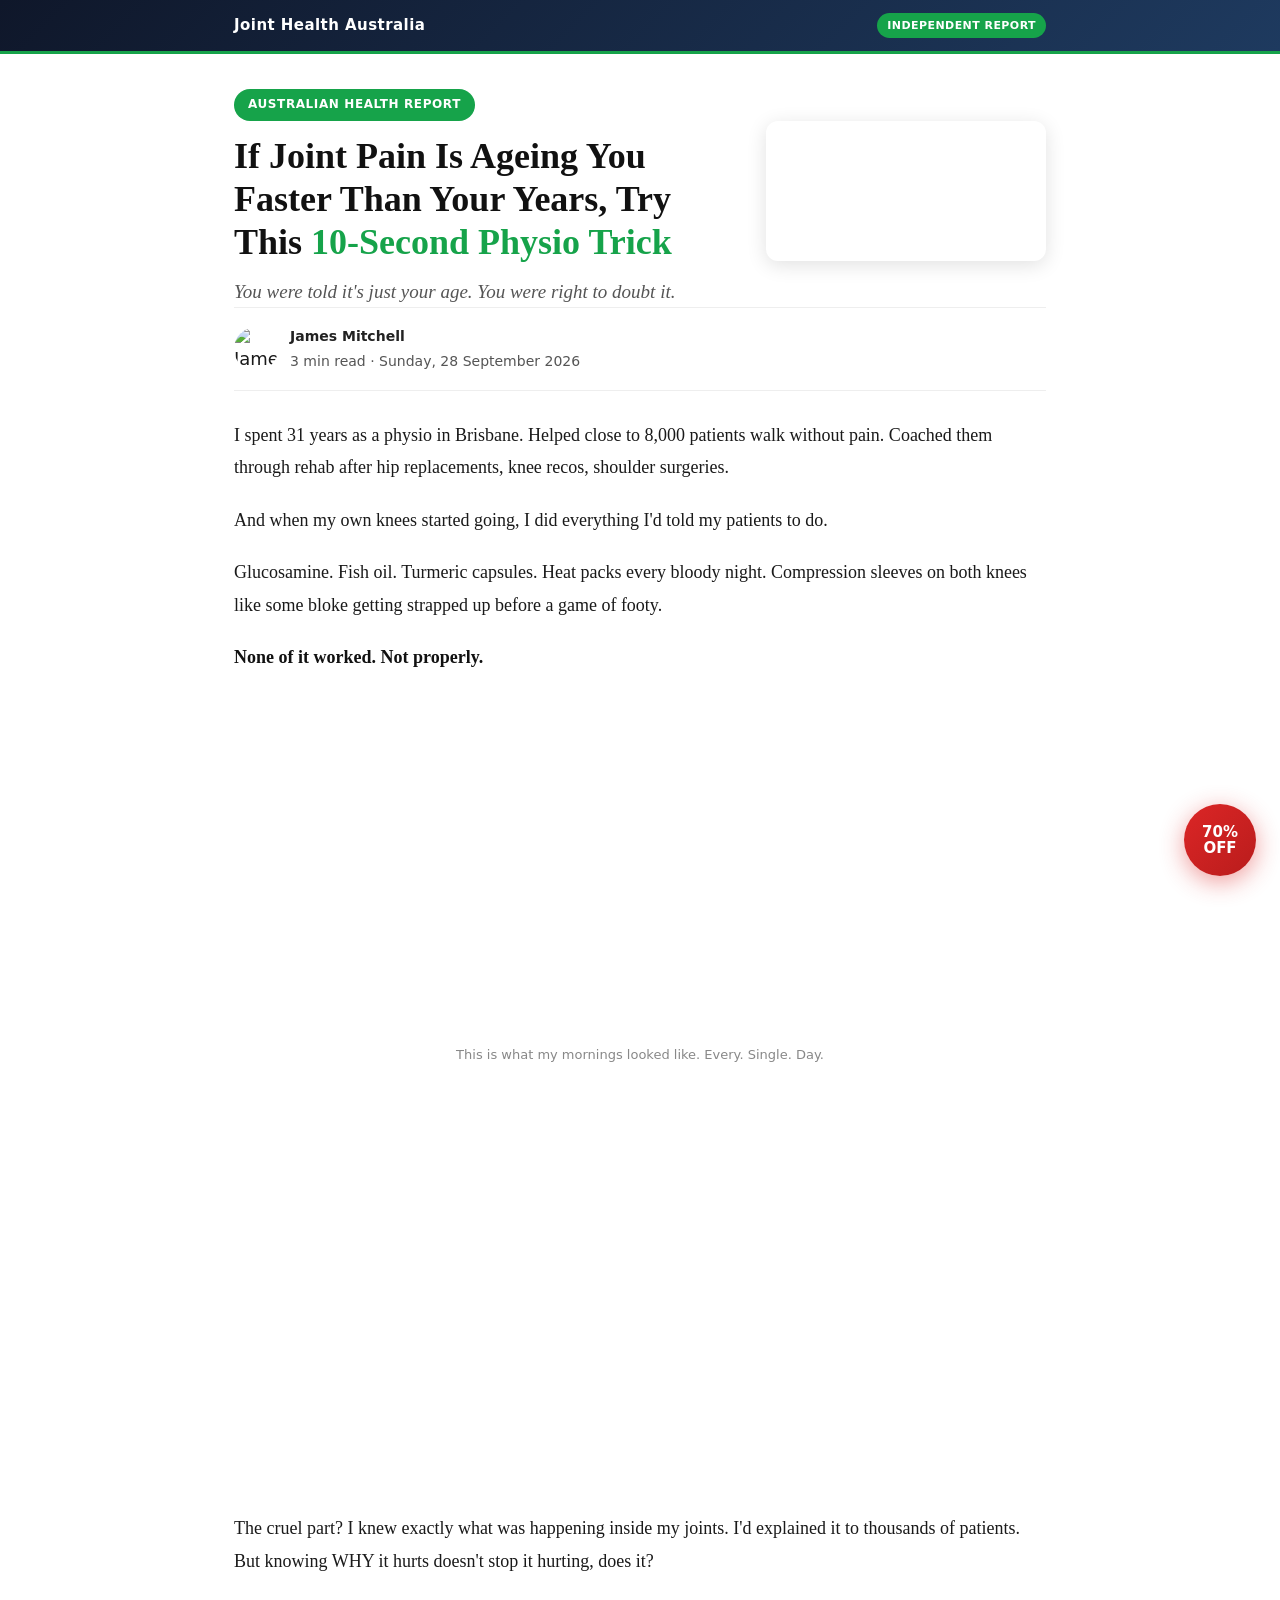
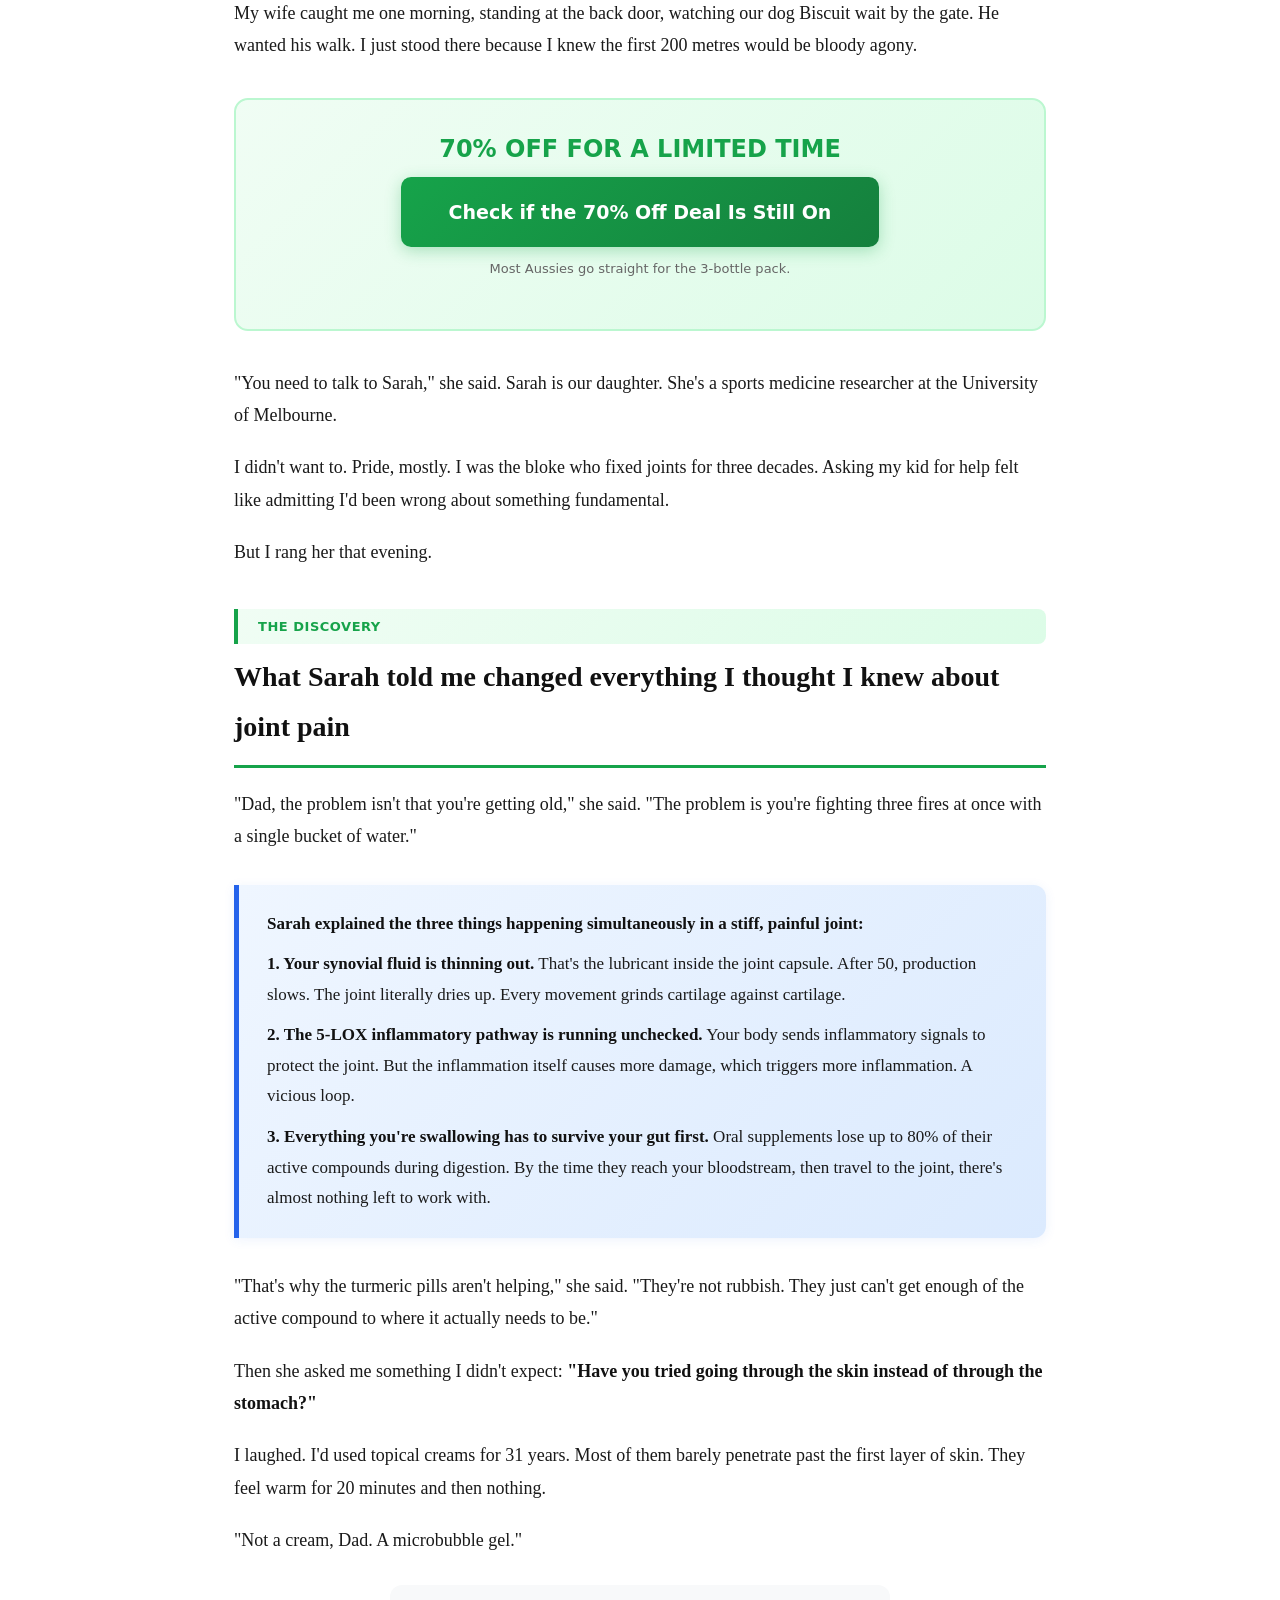
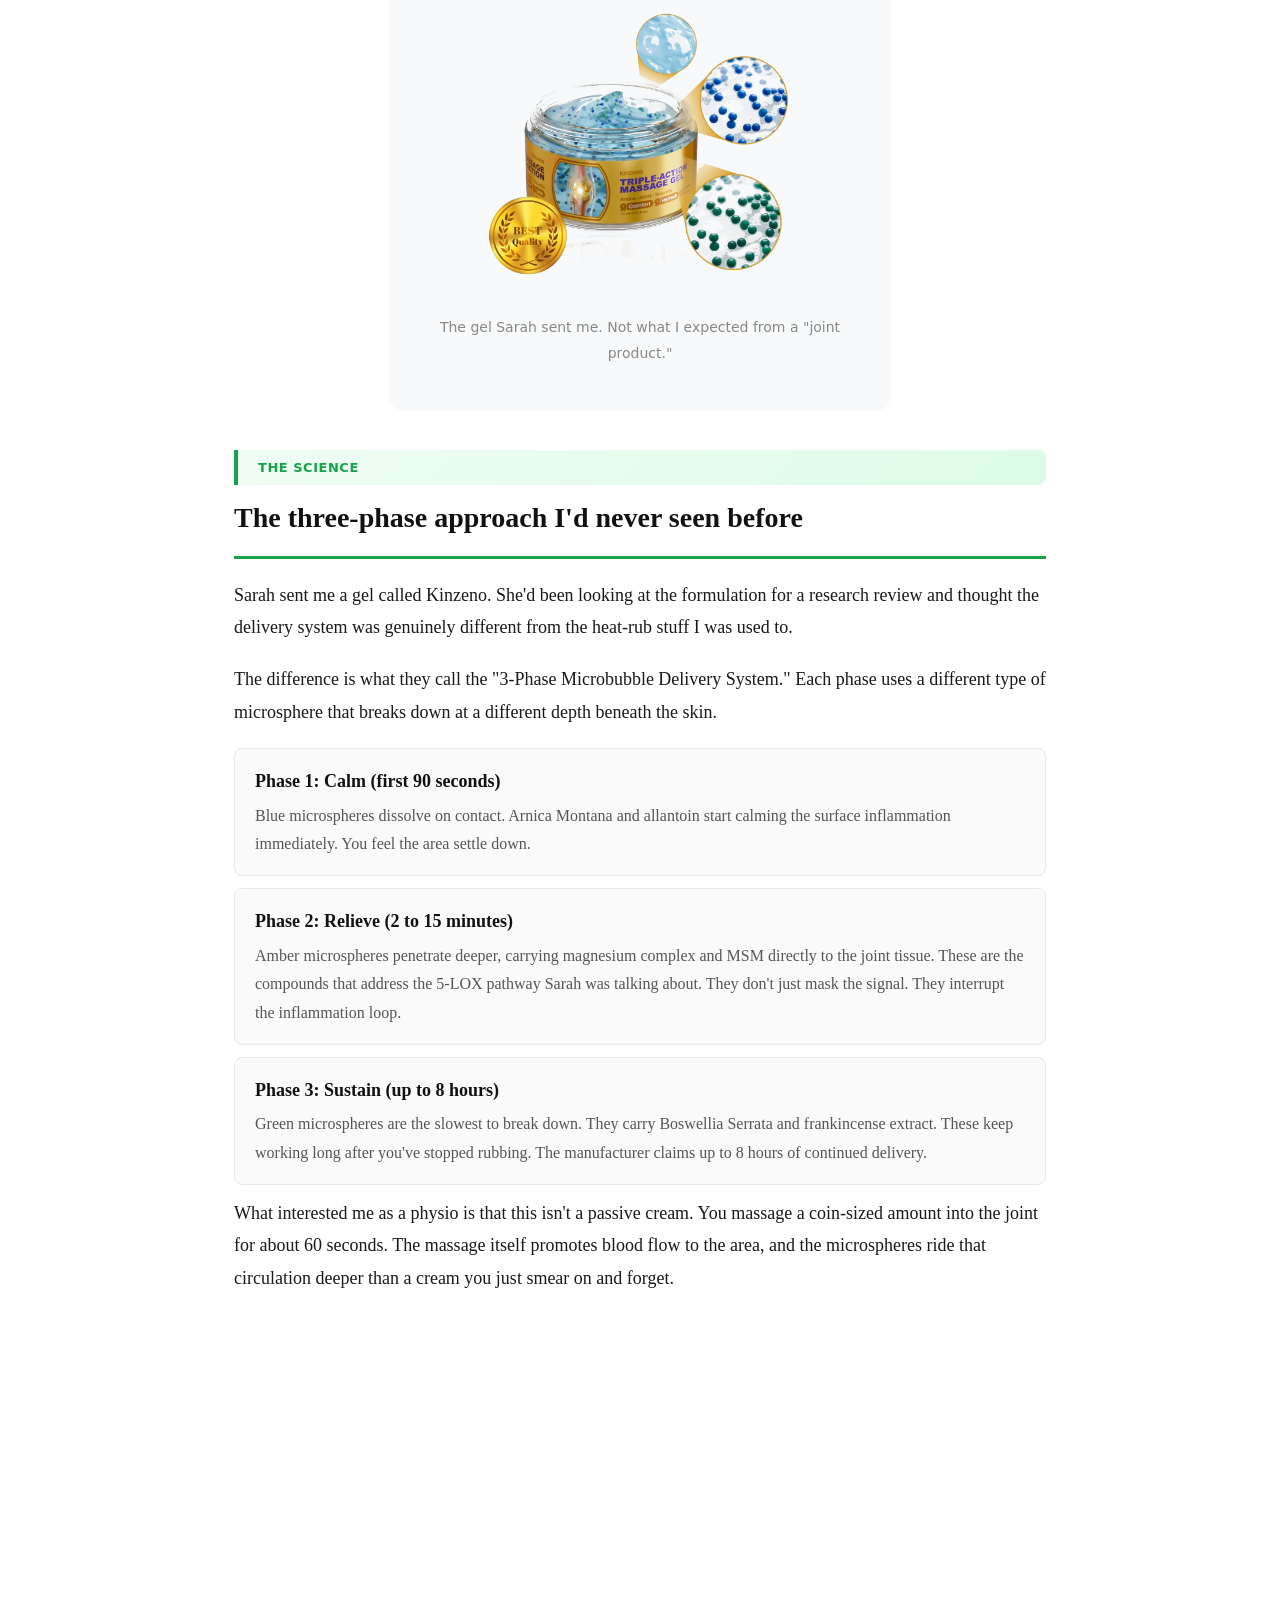
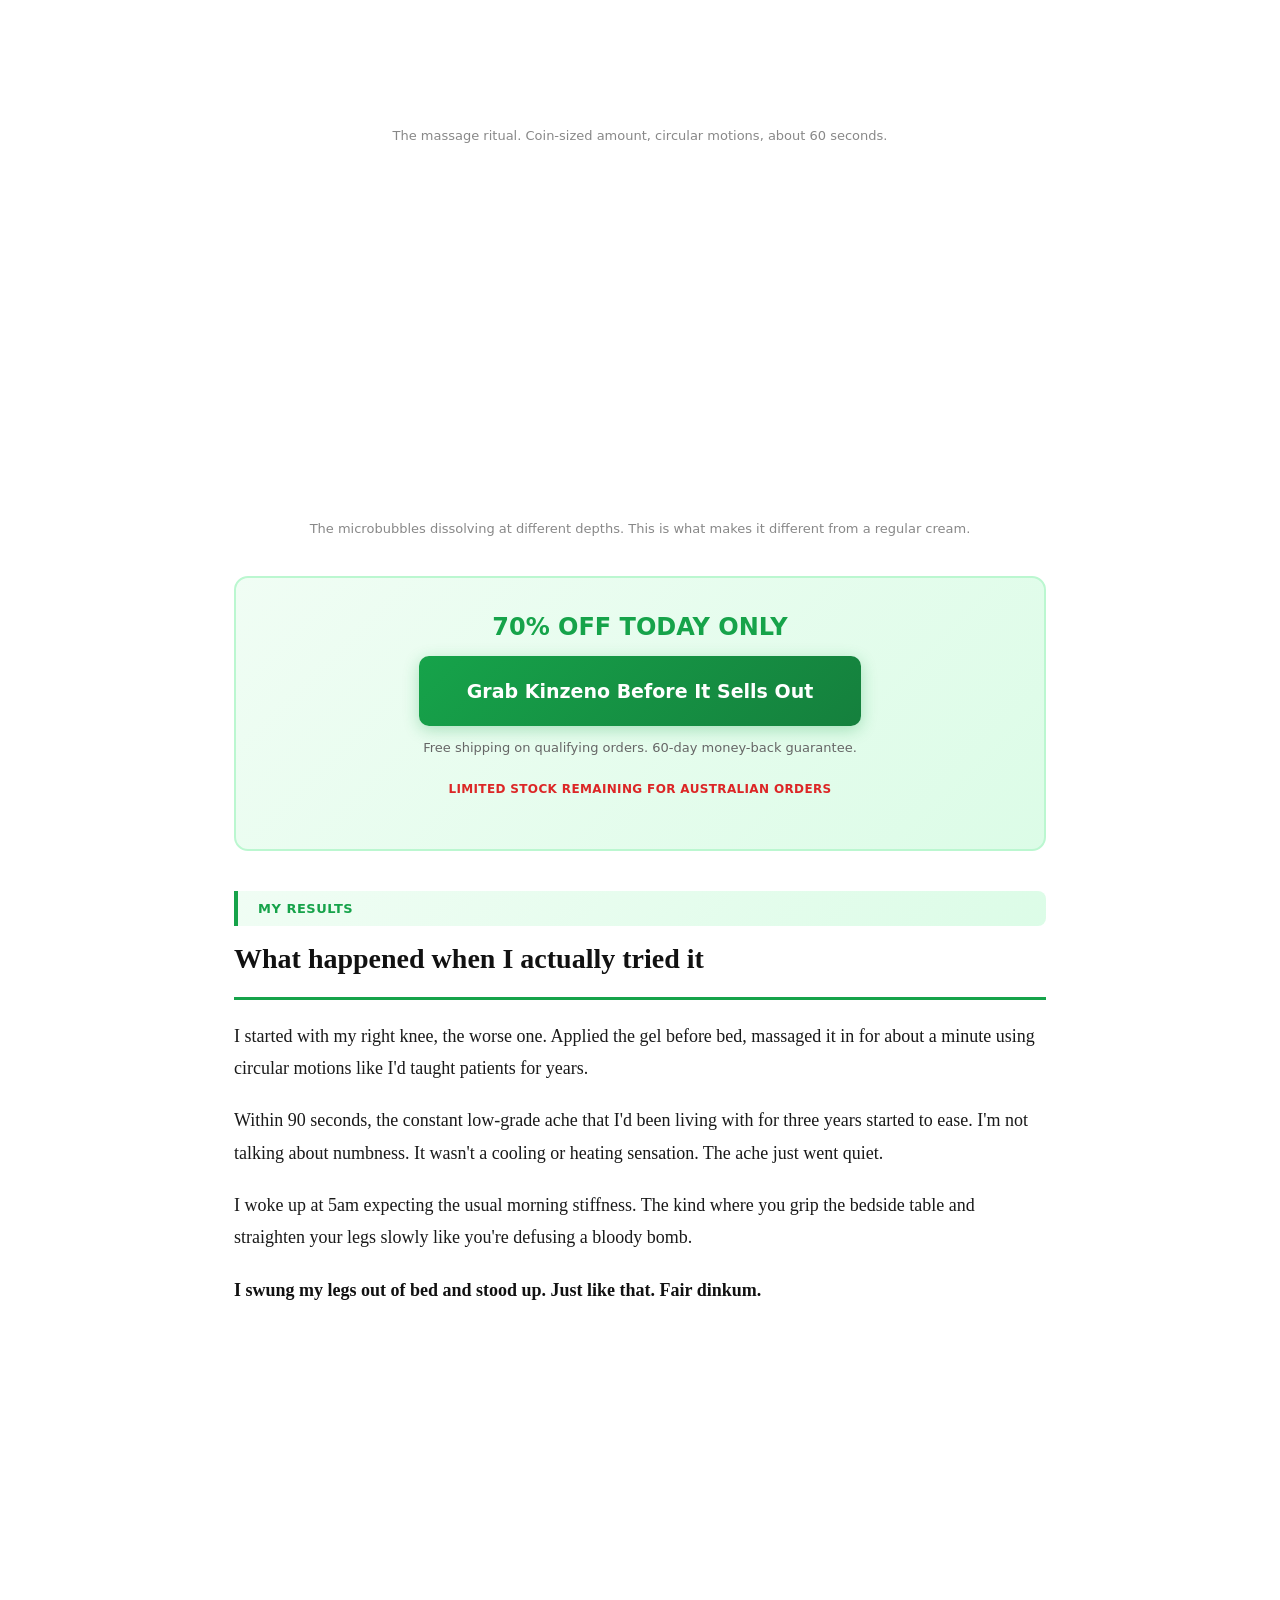
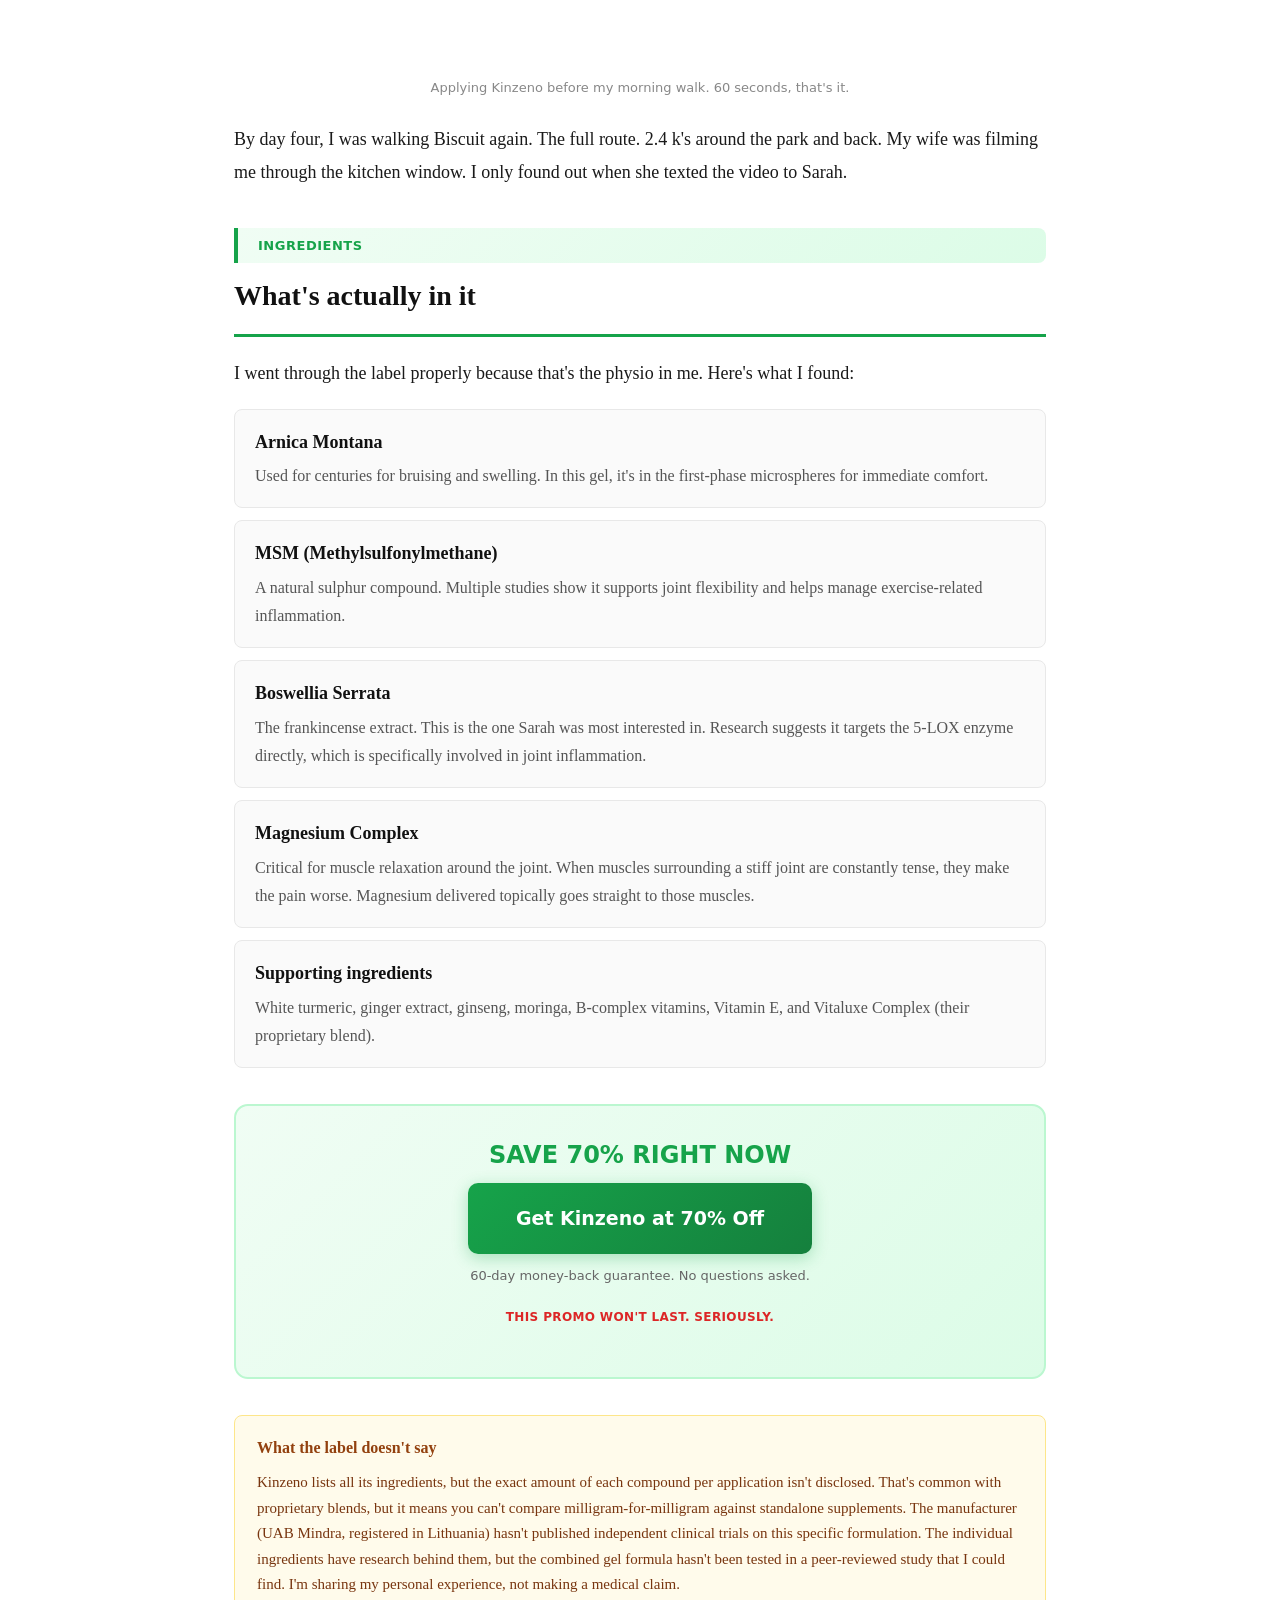
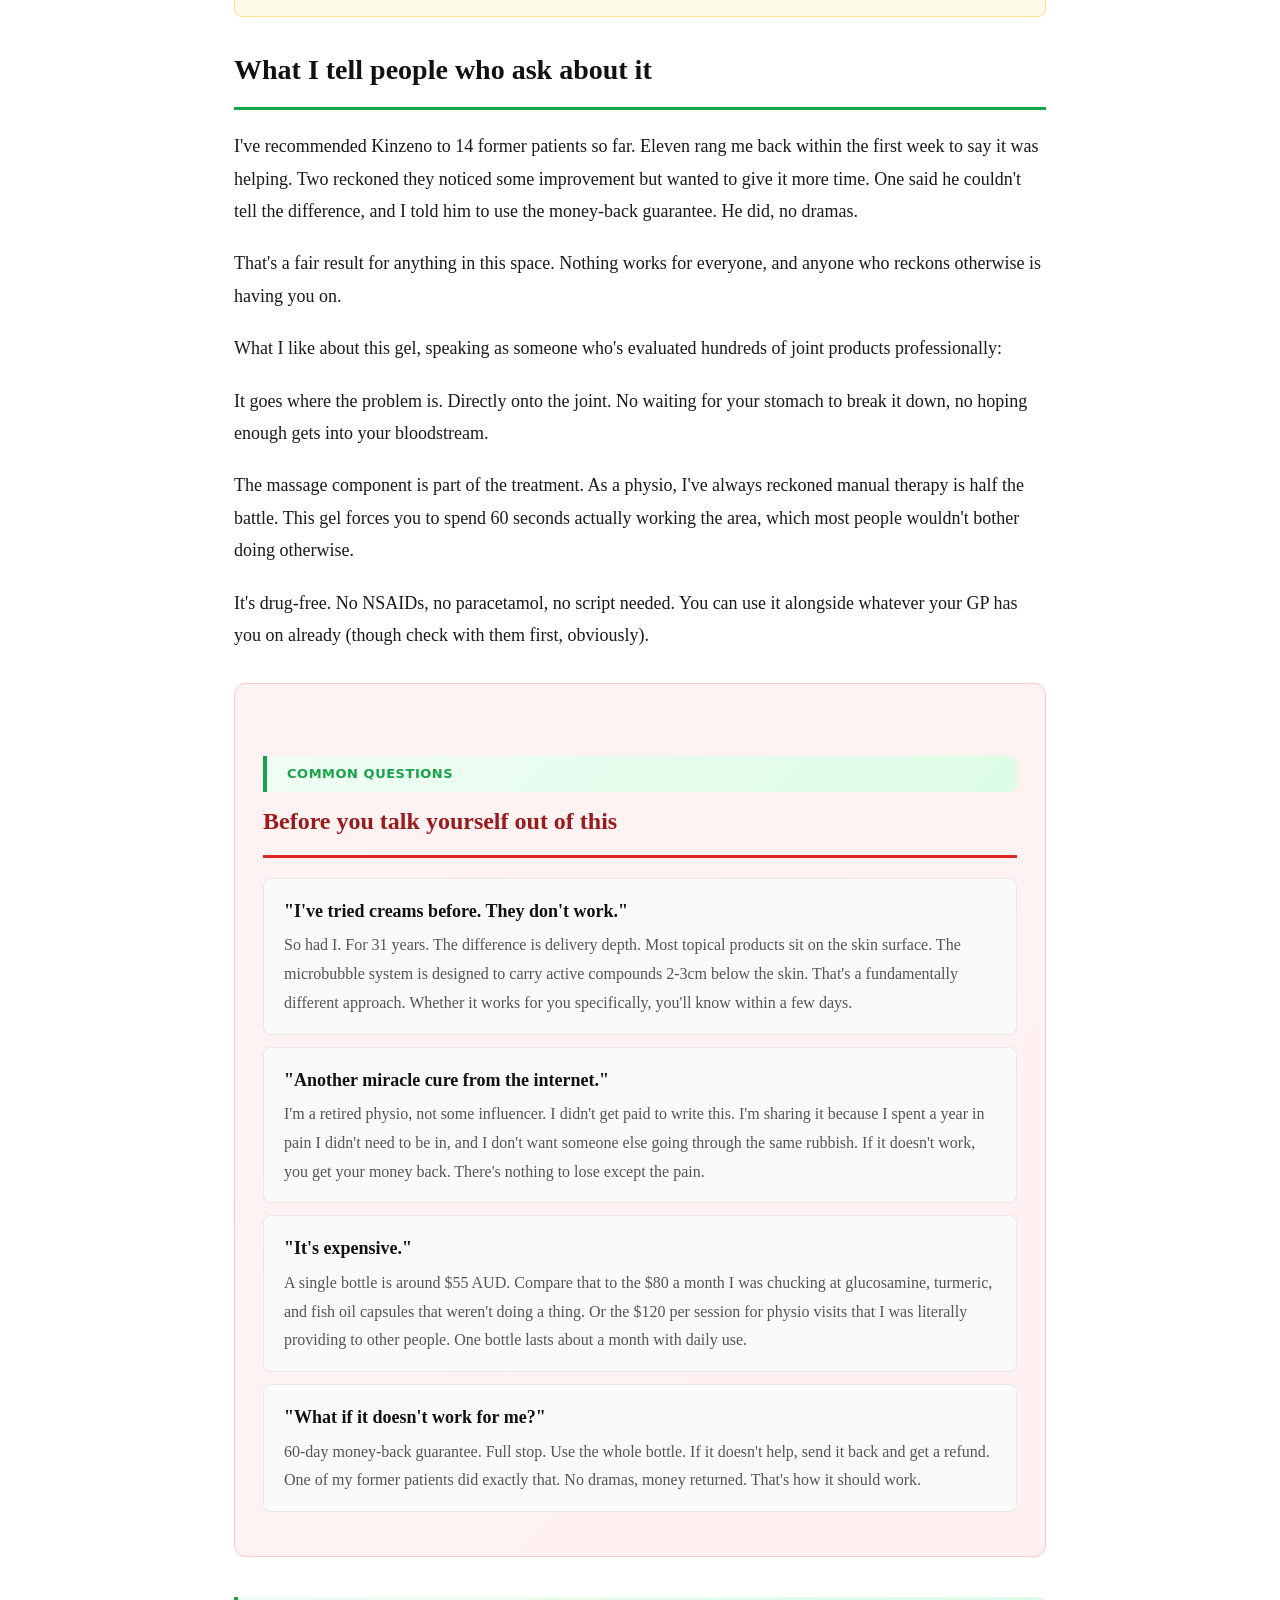
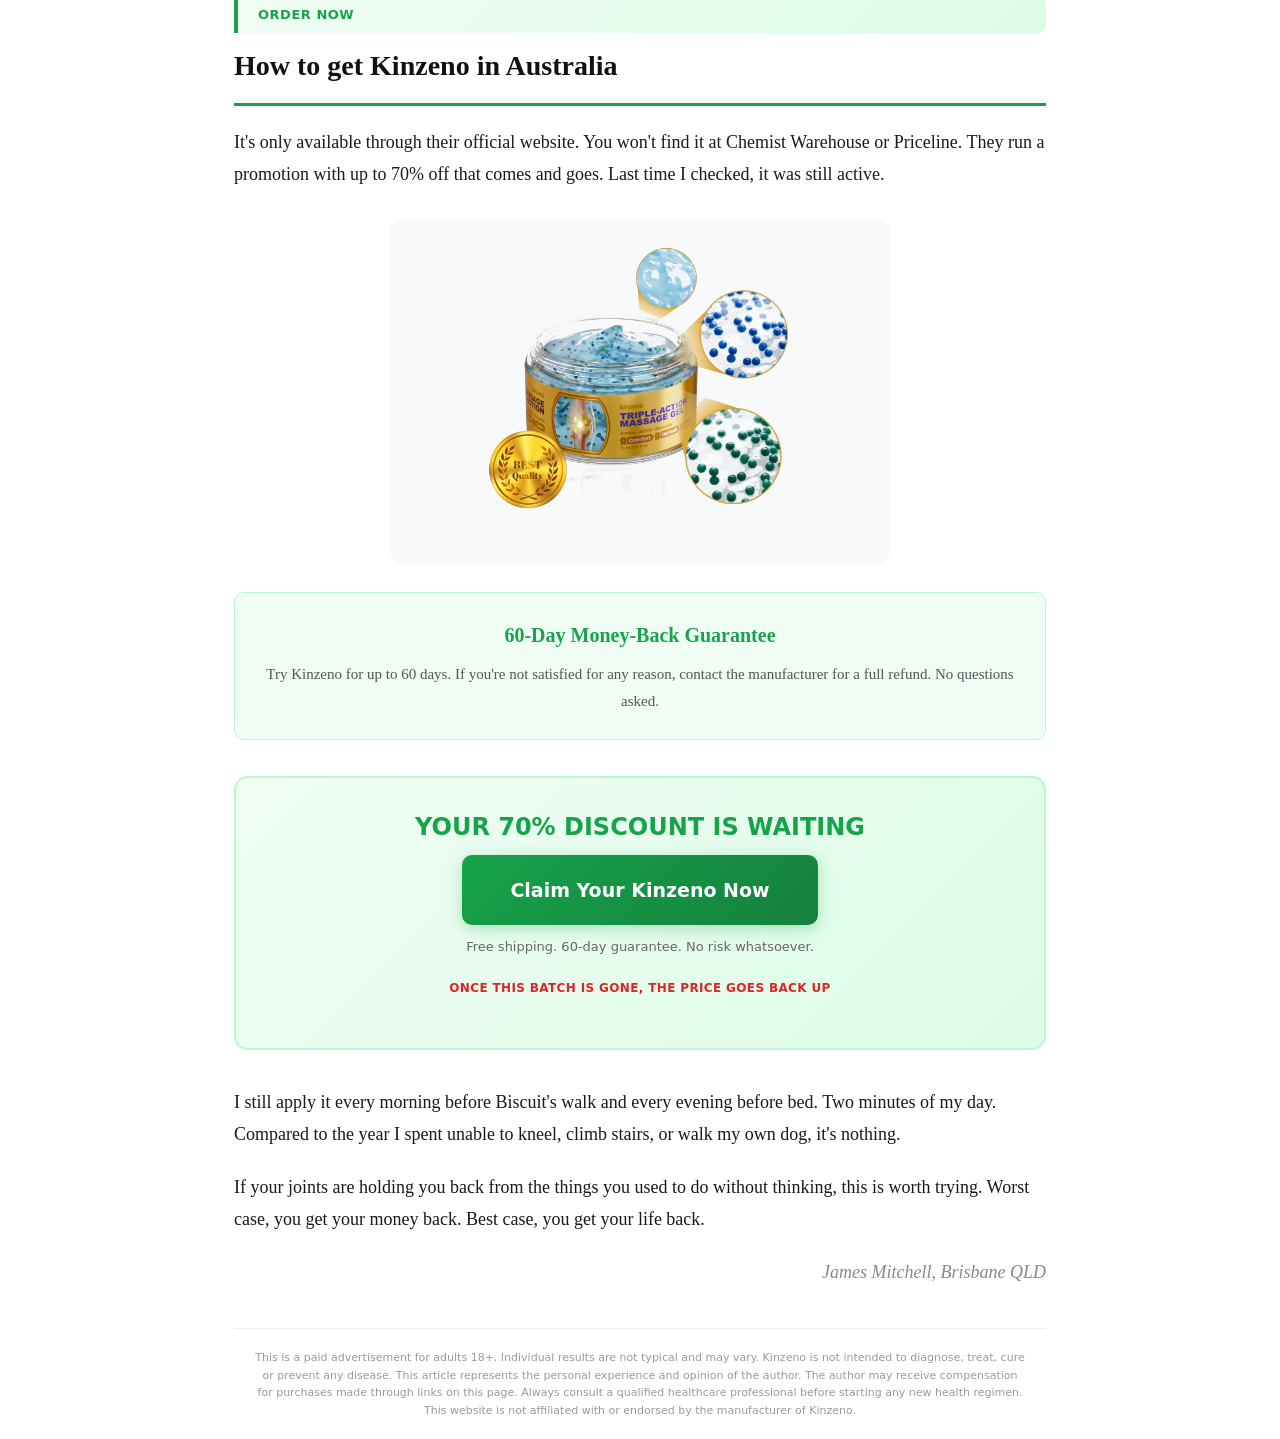
==== index.html @ 334555a7 "Rename to index.html" ====
<!DOCTYPE html>
<html lang="en-AU">
<head>
<meta charset="UTF-8">
<meta name="viewport" content="width=device-width, initial-scale=1.0">
<meta name="robots" content="noindex, nofollow">
<meta name="color-scheme" content="light only">
<title>If Joint Pain Is Ageing You, Try This 10-Second Physio Trick</title>
<meta name="description" content="Brisbane physio shares how a microbubble gel helped him walk his dog again after 3 years of joint pain. 70% off for Australian orders.">
<link rel="canonical" href="https://relief.theconsumerchoice.shop/">
<meta property="og:type" content="article">
<meta property="og:url" content="https://relief.theconsumerchoice.shop/">
<meta property="og:title" content="If Joint Pain Is Ageing You, Try This 10-Second Physio Trick">
<meta property="og:description" content="Brisbane physio shares how a microbubble gel helped him walk his dog again after 3 years of joint pain. 70% off for Australian orders.">
<meta property="og:image" content="https://relief.theconsumerchoice.shop/img/kinzeno-jar.png">
<meta property="og:locale" content="en_AU">
<meta property="og:site_name" content="Joint Health Australia">
<meta property="article:published_time" content="2026-09-28T08:00:00+10:00">
<meta property="article:section" content="Health">
<meta name="twitter:card" content="summary_large_image">
<meta name="twitter:title" content="If Joint Pain Is Ageing You, Try This 10-Second Physio Trick">
<meta name="twitter:description" content="Brisbane physio shares how a microbubble gel helped him walk his dog again after 3 years of joint pain.">
<meta name="twitter:image" content="https://relief.theconsumerchoice.shop/img/kinzeno-jar.png">
<meta name="geo.region" content="AU-QLD">
<meta name="geo.placename" content="Brisbane">
<script type="application/ld+json">
{"@context":"https://schema.org","@type":"Article","headline":"If Joint Pain Is Ageing You, Try This 10-Second Physio Trick","description":"Brisbane physio shares how a microbubble gel helped him walk his dog again after 3 years of joint pain.","image":"https://relief.theconsumerchoice.shop/img/kinzeno-jar.png","author":{"@type":"Person","name":"James Mitchell","jobTitle":"Retired Physiotherapist","address":{"@type":"PostalAddress","addressLocality":"Brisbane","addressRegion":"QLD","addressCountry":"AU"}},"publisher":{"@type":"Organization","name":"Joint Health Australia"},"datePublished":"2026-09-28","mainEntityOfPage":{"@type":"WebPage","@id":"https://relief.theconsumerchoice.shop/"},"inLanguage":"en-AU"}
</script>
<style>
*,*::before,*::after{box-sizing:border-box;margin:0;padding:0}
body{font-family:Georgia,"Times New Roman",serif;color:#1a1a1a;background:#fff;line-height:1.8;font-size:18px}
.wrap{max-width:860px;margin:0 auto;padding:0 24px}

/* header bar */
.pub-bar{background:linear-gradient(135deg,#0f172a,#1e3a5f);border-bottom:3px solid #16a34a;padding:12px 0;font-family:system-ui,sans-serif;font-size:13px;color:rgba(255,255,255,.7)}
.pub-bar .wrap{display:flex;justify-content:space-between;align-items:center}
.pub-name{font-weight:700;color:#fff;font-size:15px;letter-spacing:.03em}
.pub-bar .pub-badge{background:#16a34a;color:#fff;font-size:11px;font-weight:700;padding:3px 10px;border-radius:20px;text-transform:uppercase;letter-spacing:.04em}

/* hero section */
.hero{padding:32px 0 0;display:flex;align-items:center;gap:28px}
.hero-content{flex:1}
.hero-visual{flex:0 0 280px;text-align:center;position:relative}
.hero-visual img{width:280px;border-radius:0;box-shadow:none}
.hero-visual video{width:280px;border-radius:12px;box-shadow:0 4px 20px rgba(0,0,0,.12)}
.hero-visual .hero-discount{position:absolute;top:-12px;right:-12px;background:linear-gradient(135deg,#dc2626,#b91c1c);color:#fff;font-size:14px;font-weight:900;width:58px;height:58px;border-radius:50%;display:flex;align-items:center;justify-content:center;font-family:system-ui,sans-serif;box-shadow:0 4px 12px rgba(220,38,38,.35);line-height:1.1;text-align:center}
.hero h1{font-size:36px;line-height:1.2;font-weight:800;color:#111;margin-bottom:14px;font-family:Georgia,serif}
.hero h1 span{color:#16a34a}
.hero .sub{font-size:19px;color:#555;line-height:1.5;margin-bottom:0;font-style:italic}
.hero .hero-tag{display:inline-block;background:#16a34a;color:#fff;font-size:12px;font-weight:700;padding:5px 14px;border-radius:20px;text-transform:uppercase;letter-spacing:.05em;font-family:system-ui,sans-serif;margin-bottom:14px}

/* section divider with color */
.section-accent{background:linear-gradient(135deg,#1e3a5f,#2563eb);color:#fff;padding:32px;border-radius:12px;margin:32px 0}
.section-accent h2{color:#fff;font-size:26px;margin-bottom:12px}
.section-accent p{color:rgba(255,255,255,.9);margin-bottom:12px}

/* badge inline */
.tag{display:inline-block;background:#16a34a;color:#fff;font-size:12px;font-weight:700;padding:4px 12px;border-radius:20px;text-transform:uppercase;letter-spacing:.04em;font-family:system-ui,sans-serif}
.tag-blue{background:#2563eb}
.tag-amber{background:#d97706}

/* byline */
.byline{display:flex;align-items:center;gap:12px;padding:16px 0;border-top:1px solid #eee;border-bottom:1px solid #eee;margin-bottom:28px;font-family:system-ui,sans-serif}
.byline img{width:44px;height:44px;border-radius:50%;object-fit:cover}
.byline-text{font-size:14px;color:#555}
.byline-name{font-weight:700;color:#222;display:block}

/* images */
.art-img{width:100%;border-radius:6px;margin:24px 0}
.art-img-caption{font-size:13px;color:#888;text-align:center;margin:-16px 0 24px;font-family:system-ui,sans-serif}
.img-pair{display:grid;grid-template-columns:1fr 1fr;gap:12px;margin:24px 0}
.img-pair img{width:100%;border-radius:6px}

/* video */
.art-video{width:100%;max-width:600px;margin:24px auto;display:block;border-radius:10px;aspect-ratio:16/9;object-fit:cover}
.art-video-caption{font-size:13px;color:#888;text-align:center;margin:-16px 0 24px;font-family:system-ui,sans-serif}
.vid-grid{display:grid;grid-template-columns:1fr 1fr;gap:16px;margin:24px 0}
.vid-grid video{width:100%;border-radius:10px;aspect-ratio:1/1;object-fit:cover}
.product-showcase{background:#f8f9fa;border-radius:12px;padding:24px;margin:28px auto;text-align:center;max-width:500px}
.product-showcase img{max-width:320px;width:100%;border-radius:8px}
.product-showcase p{font-size:14px;color:#888;margin-top:10px;font-family:system-ui,sans-serif}

/* h2 titles */
article h2{font-size:28px;font-weight:800;color:#111;margin:8px 0 20px;padding-bottom:12px;border-bottom:3px solid #16a34a;position:relative}

/* section dividers */
.section-break{background:linear-gradient(135deg,#f0fdf4,#dcfce7);border-left:4px solid #16a34a;padding:6px 20px;margin:40px 0 8px;border-radius:0 8px 8px 0;font-family:system-ui,sans-serif;font-size:13px;color:#16a34a;font-weight:700;text-transform:uppercase;letter-spacing:.04em}

/* body text */
article p{margin-bottom:20px}
article strong{color:#111}

/* highlight box (mechanism / expert quote) */
.highlight{background:linear-gradient(135deg,#eff6ff,#dbeafe);border-left:5px solid #2563eb;padding:24px 28px;margin:32px 0;border-radius:0 12px 12px 0;box-shadow:0 2px 12px rgba(37,99,235,.08)}
.highlight p{margin-bottom:10px;font-size:17px}
.highlight p:last-child{margin-bottom:0}

/* ingredient cards */
.ing{background:#fafafa;border:1px solid #e8e8e8;border-radius:8px;padding:16px 20px;margin-bottom:12px}
.ing b{display:block;color:#111;margin-bottom:4px}
.ing p{margin:0;font-size:16px;color:#555}

/* transparency box */
.note{background:#fffbeb;border:1px solid #fde68a;border-radius:8px;padding:18px 22px;margin:28px 0}
.note .t{display:block;font-weight:700;color:#92400e;margin-bottom:8px;font-size:16px}
.note p{font-size:15px;color:#78350f;margin:0;line-height:1.7}

/* CTA button */
.cta-wrap{text-align:center;margin:36px 0;padding:28px 20px;background:linear-gradient(135deg,#f0fdf4,#dcfce7);border:2px solid #bbf7d0;border-radius:14px}
.cta-btn{display:inline-block;background:linear-gradient(135deg,#16a34a,#15803d);color:#fff;font-family:system-ui,sans-serif;font-size:19px;font-weight:800;padding:18px 48px;border-radius:10px;text-decoration:none;transition:all .2s;box-shadow:0 4px 16px rgba(22,163,74,.3)}
.cta-btn:hover{background:linear-gradient(135deg,#15803d,#166534);box-shadow:0 6px 24px rgba(22,163,74,.45);transform:translateY(-1px)}
.cta-off{display:block;font-size:24px;font-weight:900;color:#16a34a;margin-bottom:6px;font-family:system-ui,sans-serif}
.cta-sub{font-size:13px;color:#666;margin-top:10px;font-family:system-ui,sans-serif}
.cta-urgency{font-size:12px;color:#dc2626;font-weight:700;margin-top:6px;font-family:system-ui,sans-serif;text-transform:uppercase;letter-spacing:.03em}

/* pricing table */
.pricing{display:grid;grid-template-columns:1fr 1fr 1fr;gap:12px;margin:28px 0}
.pkg{border:1px solid #e0e0e0;border-radius:10px;padding:20px 16px;text-align:center;font-family:system-ui,sans-serif;position:relative}
.pkg.best{border:2px solid #16a34a;background:#f0fdf4}
.pkg-tag{position:absolute;top:-11px;left:50%;transform:translateX(-50%);background:#16a34a;color:#fff;font-size:11px;font-weight:700;padding:3px 14px;border-radius:20px;white-space:nowrap}
.pkg-qty{font-size:14px;color:#666;margin-bottom:6px}
.pkg-price{font-size:28px;font-weight:800;color:#111}
.pkg-price small{font-size:14px;color:#888;font-weight:400}
.pkg-old{font-size:14px;color:#aaa;text-decoration:line-through;margin-top:2px}
.pkg-save{font-size:12px;color:#16a34a;font-weight:700;margin-top:4px}

/* objection break */
.obj-section{background:linear-gradient(135deg,#fef2f2,#fff1f2);border:1px solid #fecaca;border-radius:12px;padding:32px 28px;margin:32px 0}
.obj-section h2{font-size:24px;margin-bottom:20px;color:#991b1b;border-bottom:3px solid #dc2626;padding-bottom:12px}

/* guarantee */
.guarantee{text-align:center;background:#f0fdf4;border:1px solid #bbf7d0;border-radius:10px;padding:24px;margin:28px 0}
.guarantee h3{font-size:20px;color:#16a34a;margin-bottom:8px}
.guarantee p{font-size:15px;color:#555;margin:0}

/* floating CTA */
.float-cta{position:fixed;bottom:24px;right:24px;z-index:999;animation:float-pulse 2s ease-in-out infinite}
.float-cta a{display:flex;align-items:center;justify-content:center;width:72px;height:72px;background:linear-gradient(135deg,#dc2626,#b91c1c);color:#fff;text-decoration:none;font-family:system-ui,sans-serif;font-weight:900;font-size:15px;line-height:1.1;text-align:center;border-radius:50%;box-shadow:0 6px 24px rgba(220,38,38,.45);transition:all .2s}
.float-cta a:hover{transform:scale(1.1);box-shadow:0 8px 32px rgba(220,38,38,.55)}
@keyframes float-pulse{0%,100%{transform:translateY(0)}50%{transform:translateY(-6px)}}

/* disclosure */
.disclosure{font-size:11px;color:#999;text-align:center;padding:20px;line-height:1.6;font-family:system-ui,sans-serif;border-top:1px solid #eee;margin-top:40px}

@media(max-width:600px){
  body{font-size:17px}
  .hero{flex-direction:column;gap:16px}
  .hero-visual{flex:0 0 auto;width:100%}
  .hero-visual img{width:100%}
  .hero-visual video{width:100%}
  .hero h1{font-size:26px;line-height:1.25}
  .hero .sub{font-size:16px}
  .hero .hero-tag{font-size:11px;padding:4px 10px;margin-bottom:10px}
  .pricing{grid-template-columns:1fr}
  .img-pair{grid-template-columns:1fr}
}
</style>
</head>
<body>

<div class="pub-bar">
  <div class="wrap">
    <span class="pub-name">Joint Health Australia</span>
    <span class="pub-badge">Independent report</span>
  </div>
</div>

<div class="wrap">

<div class="hero">
  <div class="hero-content">
    <span class="hero-tag">Australian Health Report</span>
    <h1>If Joint Pain Is Ageing You Faster Than Your Years, Try This <span>10-Second Physio Trick</span></h1>
    <p class="sub">You were told it's just your age. You were right to doubt it.</p>
  </div>
  <div class="hero-visual">
    <video autoplay loop muted playsinline>
      <source src="https://media.enence.com/theme/kinzeno/product-2/micro-bubble-1.mp4" type="video/mp4">
    </video>
  </div>
</div>

<div class="byline">
  <img src="https://images.unsplash.com/photo-1507003211169-0a1dd7228f2d?w=100&h=100&fit=crop&crop=face" alt="James Mitchell">
  <div class="byline-text">
    <span class="byline-name">James Mitchell</span>
    3 min read · Sunday, 28 September 2026
  </div>
</div>

<article>

<p>I spent 31 years as a physio in Brisbane. Helped close to 8,000 patients walk without pain. Coached them through rehab after hip replacements, knee recos, shoulder surgeries.</p>

<p>And when my own knees started going, I did everything I'd told my patients to do.</p>

<p>Glucosamine. Fish oil. Turmeric capsules. Heat packs every bloody night. Compression sleeves on both knees like some bloke getting strapped up before a game of footy.</p>

<p><strong>None of it worked. Not properly.</strong></p>

<video class="art-video" autoplay loop muted playsinline>
  <source src="https://media.enence.com/theme/kinzeno/product-2/pain-1-1.mp4" type="video/mp4">
</video>
<p class="art-video-caption">This is what my mornings looked like. Every. Single. Day.</p>

<div class="vid-grid">
  <video autoplay loop muted playsinline>
    <source src="https://media.enence.com/theme/kinzeno/product-2/pain-2-1.mp4" type="video/mp4">
  </video>
  <video autoplay loop muted playsinline>
    <source src="https://media.enence.com/theme/kinzeno/product-2/pain-3-1.mp4" type="video/mp4">
  </video>
</div>

<p>The cruel part? I knew exactly what was happening inside my joints. I'd explained it to thousands of patients. But knowing WHY it hurts doesn't stop it hurting, does it?</p>

<p>My wife caught me one morning, standing at the back door, watching our dog Biscuit wait by the gate. He wanted his walk. I just stood there because I knew the first 200 metres would be bloody agony.</p>

<div class="cta-wrap">
  <span class="cta-off">70% OFF FOR A LIMITED TIME</span>
  <a href="https://www.knownwalk.com/2JCZKZ1X/23BLNZTZ/?uid=5462" class="cta-btn">Check if the 70% Off Deal Is Still On</a>
  <p class="cta-sub">Most Aussies go straight for the 3-bottle pack.</p>
</div>

<p>"You need to talk to Sarah," she said. Sarah is our daughter. She's a sports medicine researcher at the University of Melbourne.</p>

<p>I didn't want to. Pride, mostly. I was the bloke who fixed joints for three decades. Asking my kid for help felt like admitting I'd been wrong about something fundamental.</p>

<p>But I rang her that evening.</p>

<div class="section-break">The Discovery</div>
<h2>What Sarah told me changed everything I thought I knew about joint pain</h2>

<p>"Dad, the problem isn't that you're getting old," she said. "The problem is you're fighting three fires at once with a single bucket of water."</p>

<div class="highlight">
<p><strong>Sarah explained the three things happening simultaneously in a stiff, painful joint:</strong></p>
<p><strong>1. Your synovial fluid is thinning out.</strong> That's the lubricant inside the joint capsule. After 50, production slows. The joint literally dries up. Every movement grinds cartilage against cartilage.</p>
<p><strong>2. The 5-LOX inflammatory pathway is running unchecked.</strong> Your body sends inflammatory signals to protect the joint. But the inflammation itself causes more damage, which triggers more inflammation. A vicious loop.</p>
<p><strong>3. Everything you're swallowing has to survive your gut first.</strong> Oral supplements lose up to 80% of their active compounds during digestion. By the time they reach your bloodstream, then travel to the joint, there's almost nothing left to work with.</p>
</div>

<p>"That's why the turmeric pills aren't helping," she said. "They're not rubbish. They just can't get enough of the active compound to where it actually needs to be."</p>

<p>Then she asked me something I didn't expect: <strong>"Have you tried going through the skin instead of through the stomach?"</strong></p>

<p>I laughed. I'd used topical creams for 31 years. Most of them barely penetrate past the first layer of skin. They feel warm for 20 minutes and then nothing.</p>

<p>"Not a cream, Dad. A microbubble gel."</p>

<div class="product-showcase">
  <img src="img/kinzeno-jar.png" alt="Kinzeno Triple-Action Massage Gel jar">
  <p>The gel Sarah sent me. Not what I expected from a "joint product."</p>
</div>

<div class="section-break">The Science</div>
<h2>The three-phase approach I'd never seen before</h2>

<p>Sarah sent me a gel called Kinzeno. She'd been looking at the formulation for a research review and thought the delivery system was genuinely different from the heat-rub stuff I was used to.</p>

<p>The difference is what they call the "3-Phase Microbubble Delivery System." Each phase uses a different type of microsphere that breaks down at a different depth beneath the skin.</p>

<div class="ing"><b>Phase 1: Calm (first 90 seconds)</b><p>Blue microspheres dissolve on contact. Arnica Montana and allantoin start calming the surface inflammation immediately. You feel the area settle down.</p></div>

<div class="ing"><b>Phase 2: Relieve (2 to 15 minutes)</b><p>Amber microspheres penetrate deeper, carrying magnesium complex and MSM directly to the joint tissue. These are the compounds that address the 5-LOX pathway Sarah was talking about. They don't just mask the signal. They interrupt the inflammation loop.</p></div>

<div class="ing"><b>Phase 3: Sustain (up to 8 hours)</b><p>Green microspheres are the slowest to break down. They carry Boswellia Serrata and frankincense extract. These keep working long after you've stopped rubbing. The manufacturer claims up to 8 hours of continued delivery.</p></div>

<p>What interested me as a physio is that this isn't a passive cream. You massage a coin-sized amount into the joint for about 60 seconds. The massage itself promotes blood flow to the area, and the microspheres ride that circulation deeper than a cream you just smear on and forget.</p>

<div class="vid-grid">
  <video autoplay loop muted playsinline>
    <source src="https://media.enence.com/theme/kinzeno/product-2/ritual-1-1.mp4" type="video/mp4">
  </video>
  <video autoplay loop muted playsinline>
    <source src="https://media.enence.com/theme/kinzeno/product-2/ritual-2-1.mp4" type="video/mp4">
  </video>
</div>
<p class="art-video-caption">The massage ritual. Coin-sized amount, circular motions, about 60 seconds.</p>

<video class="art-video" autoplay loop muted playsinline>
  <source src="https://media.enence.com/theme/kinzeno/product-2/micro-bubble-1.mp4" type="video/mp4">
</video>
<p class="art-video-caption">The microbubbles dissolving at different depths. This is what makes it different from a regular cream.</p>

<div class="cta-wrap">
  <span class="cta-off">70% OFF TODAY ONLY</span>
  <a href="https://www.knownwalk.com/2JCZKZ1X/23BLNZTZ/?uid=5462" class="cta-btn">Grab Kinzeno Before It Sells Out</a>
  <p class="cta-sub">Free shipping on qualifying orders. 60-day money-back guarantee.</p>
  <p class="cta-urgency">Limited stock remaining for Australian orders</p>
</div>

<div class="section-break">My Results</div>
<h2>What happened when I actually tried it</h2>

<p>I started with my right knee, the worse one. Applied the gel before bed, massaged it in for about a minute using circular motions like I'd taught patients for years.</p>

<p>Within 90 seconds, the constant low-grade ache that I'd been living with for three years started to ease. I'm not talking about numbness. It wasn't a cooling or heating sensation. The ache just went quiet.</p>

<p>I woke up at 5am expecting the usual morning stiffness. The kind where you grip the bedside table and straighten your legs slowly like you're defusing a bloody bomb.</p>

<p><strong>I swung my legs out of bed and stood up. Just like that. Fair dinkum.</strong></p>

<video class="art-video" autoplay loop muted playsinline>
  <source src="https://media.enence.com/theme/kinzeno/product-2/ritual-3-1.mp4" type="video/mp4">
</video>
<p class="art-video-caption">Applying Kinzeno before my morning walk. 60 seconds, that's it.</p>

<p>By day four, I was walking Biscuit again. The full route. 2.4 k's around the park and back. My wife was filming me through the kitchen window. I only found out when she texted the video to Sarah.</p>

<div class="section-break">Ingredients</div>
<h2>What's actually in it</h2>

<p>I went through the label properly because that's the physio in me. Here's what I found:</p>

<div class="ing"><b>Arnica Montana</b><p>Used for centuries for bruising and swelling. In this gel, it's in the first-phase microspheres for immediate comfort.</p></div>

<div class="ing"><b>MSM (Methylsulfonylmethane)</b><p>A natural sulphur compound. Multiple studies show it supports joint flexibility and helps manage exercise-related inflammation.</p></div>

<div class="ing"><b>Boswellia Serrata</b><p>The frankincense extract. This is the one Sarah was most interested in. Research suggests it targets the 5-LOX enzyme directly, which is specifically involved in joint inflammation.</p></div>

<div class="ing"><b>Magnesium Complex</b><p>Critical for muscle relaxation around the joint. When muscles surrounding a stiff joint are constantly tense, they make the pain worse. Magnesium delivered topically goes straight to those muscles.</p></div>

<div class="ing"><b>Supporting ingredients</b><p>White turmeric, ginger extract, ginseng, moringa, B-complex vitamins, Vitamin E, and Vitaluxe Complex (their proprietary blend).</p></div>

<div class="cta-wrap">
  <span class="cta-off">SAVE 70% RIGHT NOW</span>
  <a href="https://www.knownwalk.com/2JCZKZ1X/23BLNZTZ/?uid=5462" class="cta-btn">Get Kinzeno at 70% Off</a>
  <p class="cta-sub">60-day money-back guarantee. No questions asked.</p>
  <p class="cta-urgency">This promo won't last. Seriously.</p>
</div>

<div class="note">
  <b class="t">What the label doesn't say</b>
  <p>Kinzeno lists all its ingredients, but the exact amount of each compound per application isn't disclosed. That's common with proprietary blends, but it means you can't compare milligram-for-milligram against standalone supplements. The manufacturer (UAB Mindra, registered in Lithuania) hasn't published independent clinical trials on this specific formulation. The individual ingredients have research behind them, but the combined gel formula hasn't been tested in a peer-reviewed study that I could find. I'm sharing my personal experience, not making a medical claim.</p>
</div>

<h2>What I tell people who ask about it</h2>

<p>I've recommended Kinzeno to 14 former patients so far. Eleven rang me back within the first week to say it was helping. Two reckoned they noticed some improvement but wanted to give it more time. One said he couldn't tell the difference, and I told him to use the money-back guarantee. He did, no dramas.</p>

<p>That's a fair result for anything in this space. Nothing works for everyone, and anyone who reckons otherwise is having you on.</p>

<p>What I like about this gel, speaking as someone who's evaluated hundreds of joint products professionally:</p>

<p>It goes where the problem is. Directly onto the joint. No waiting for your stomach to break it down, no hoping enough gets into your bloodstream.</p>

<p>The massage component is part of the treatment. As a physio, I've always reckoned manual therapy is half the battle. This gel forces you to spend 60 seconds actually working the area, which most people wouldn't bother doing otherwise.</p>

<p>It's drug-free. No NSAIDs, no paracetamol, no script needed. You can use it alongside whatever your GP has you on already (though check with them first, obviously).</p>

<div class="obj-section">
<div class="section-break">Common Questions</div>
<h2>Before you talk yourself out of this</h2>

<div class="ing"><b>"I've tried creams before. They don't work."</b><p>So had I. For 31 years. The difference is delivery depth. Most topical products sit on the skin surface. The microbubble system is designed to carry active compounds 2-3cm below the skin. That's a fundamentally different approach. Whether it works for you specifically, you'll know within a few days.</p></div>

<div class="ing"><b>"Another miracle cure from the internet."</b><p>I'm a retired physio, not some influencer. I didn't get paid to write this. I'm sharing it because I spent a year in pain I didn't need to be in, and I don't want someone else going through the same rubbish. If it doesn't work, you get your money back. There's nothing to lose except the pain.</p></div>

<div class="ing"><b>"It's expensive."</b><p>A single bottle is around $55 AUD. Compare that to the $80 a month I was chucking at glucosamine, turmeric, and fish oil capsules that weren't doing a thing. Or the $120 per session for physio visits that I was literally providing to other people. One bottle lasts about a month with daily use.</p></div>

<div class="ing"><b>"What if it doesn't work for me?"</b><p>60-day money-back guarantee. Full stop. Use the whole bottle. If it doesn't help, send it back and get a refund. One of my former patients did exactly that. No dramas, money returned. That's how it should work.</p></div>
</div>

<div class="section-break">Order Now</div>
<h2>How to get Kinzeno in Australia</h2>

<p>It's only available through their official website. You won't find it at Chemist Warehouse or Priceline. They run a promotion with up to 70% off that comes and goes. Last time I checked, it was still active.</p>

<div class="product-showcase">
  <img src="img/kinzeno-jar.png" alt="Kinzeno gel jar">
</div>


<div class="guarantee">
  <h3>60-Day Money-Back Guarantee</h3>
  <p>Try Kinzeno for up to 60 days. If you're not satisfied for any reason, contact the manufacturer for a full refund. No questions asked.</p>
</div>

<div class="cta-wrap">
  <span class="cta-off">YOUR 70% DISCOUNT IS WAITING</span>
  <a href="https://www.knownwalk.com/2JCZKZ1X/23BLNZTZ/?uid=5462" class="cta-btn">Claim Your Kinzeno Now</a>
  <p class="cta-sub">Free shipping. 60-day guarantee. No risk whatsoever.</p>
  <p class="cta-urgency">Once this batch is gone, the price goes back up</p>
</div>

<p>I still apply it every morning before Biscuit's walk and every evening before bed. Two minutes of my day. Compared to the year I spent unable to kneel, climb stairs, or walk my own dog, it's nothing.</p>

<p>If your joints are holding you back from the things you used to do without thinking, this is worth trying. Worst case, you get your money back. Best case, you get your life back.</p>

<p style="text-align:right;font-style:italic;color:#888">James Mitchell, Brisbane QLD</p>

</article>

<div class="disclosure">
This is a paid advertisement for adults 18+. Individual results are not typical and may vary. Kinzeno is not intended to diagnose, treat, cure or prevent any disease. This article represents the personal experience and opinion of the author. The author may receive compensation for purchases made through links on this page. Always consult a qualified healthcare professional before starting any new health regimen. This website is not affiliated with or endorsed by the manufacturer of Kinzeno.
</div>

</div>

<div class="float-cta">
  <a href="https://www.knownwalk.com/2JCZKZ1X/23BLNZTZ/?uid=5462">70%<br>OFF</a>
</div>

</body>
</html>
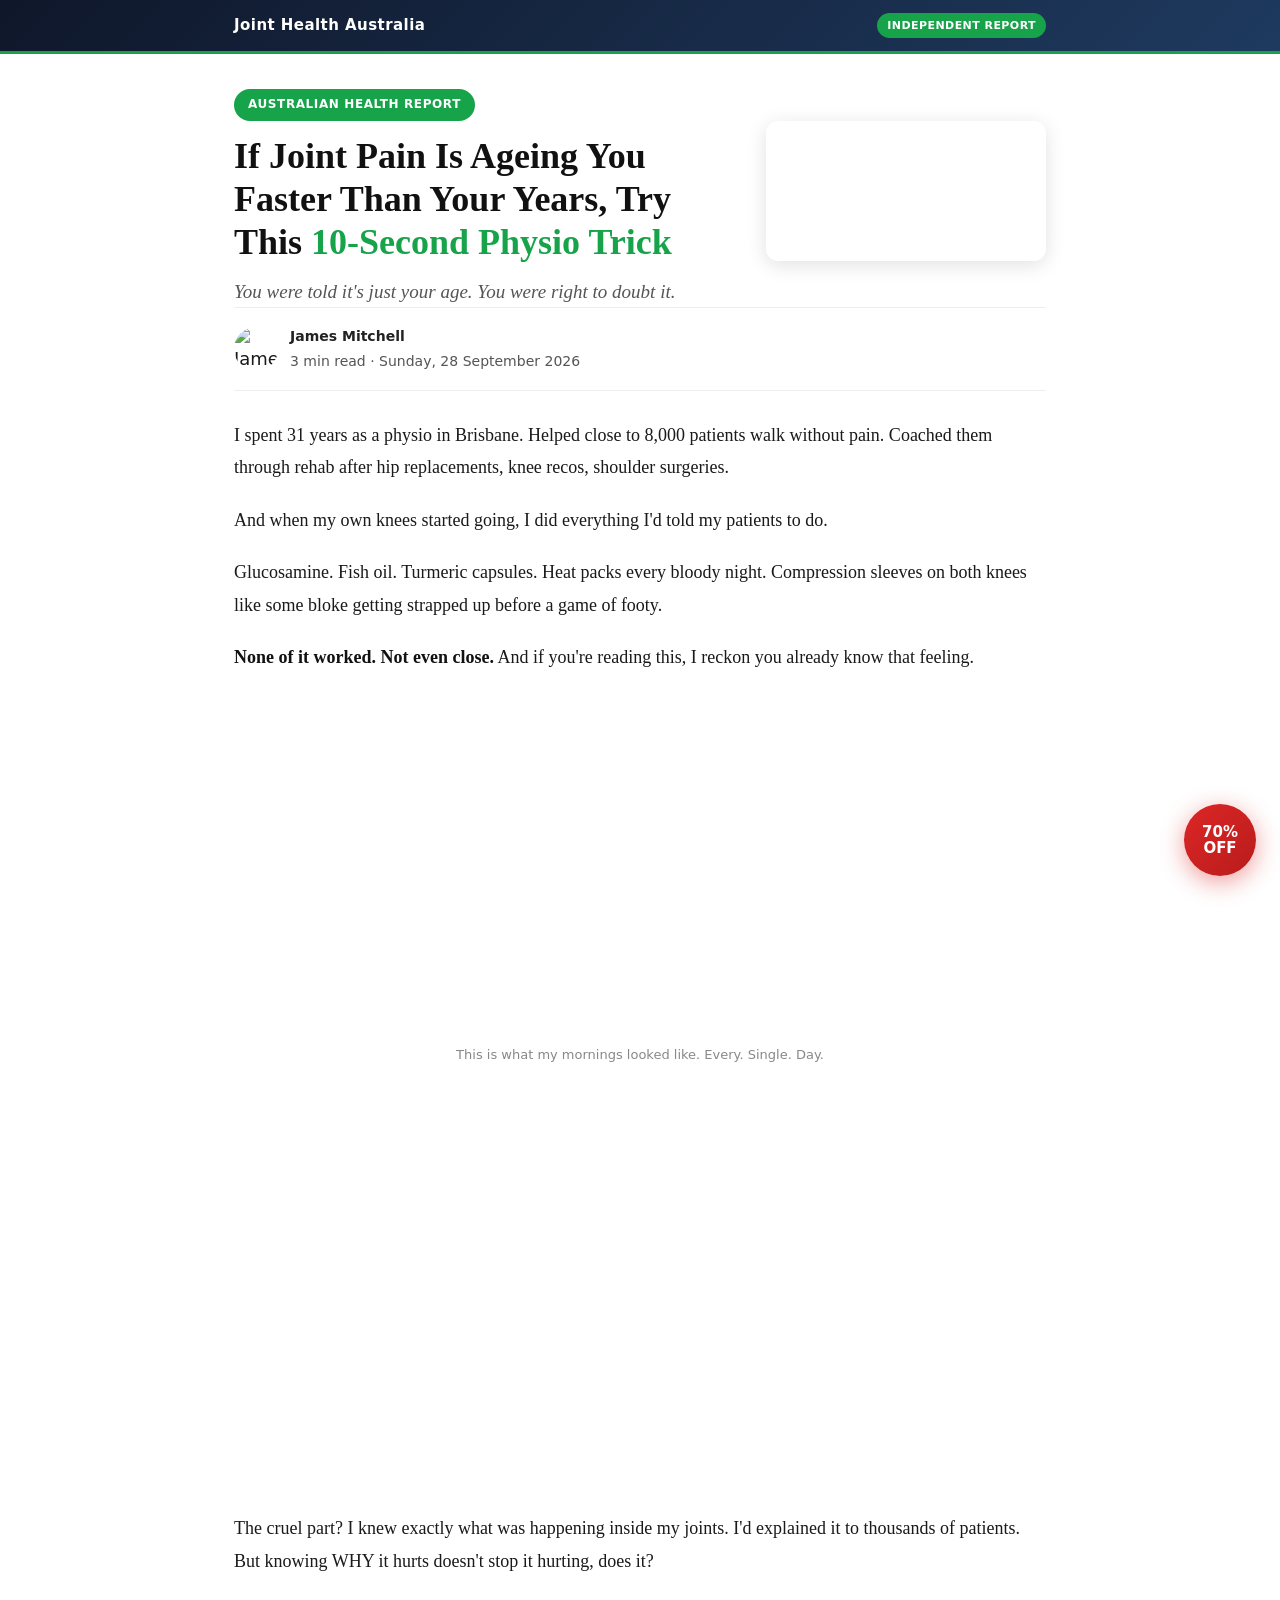
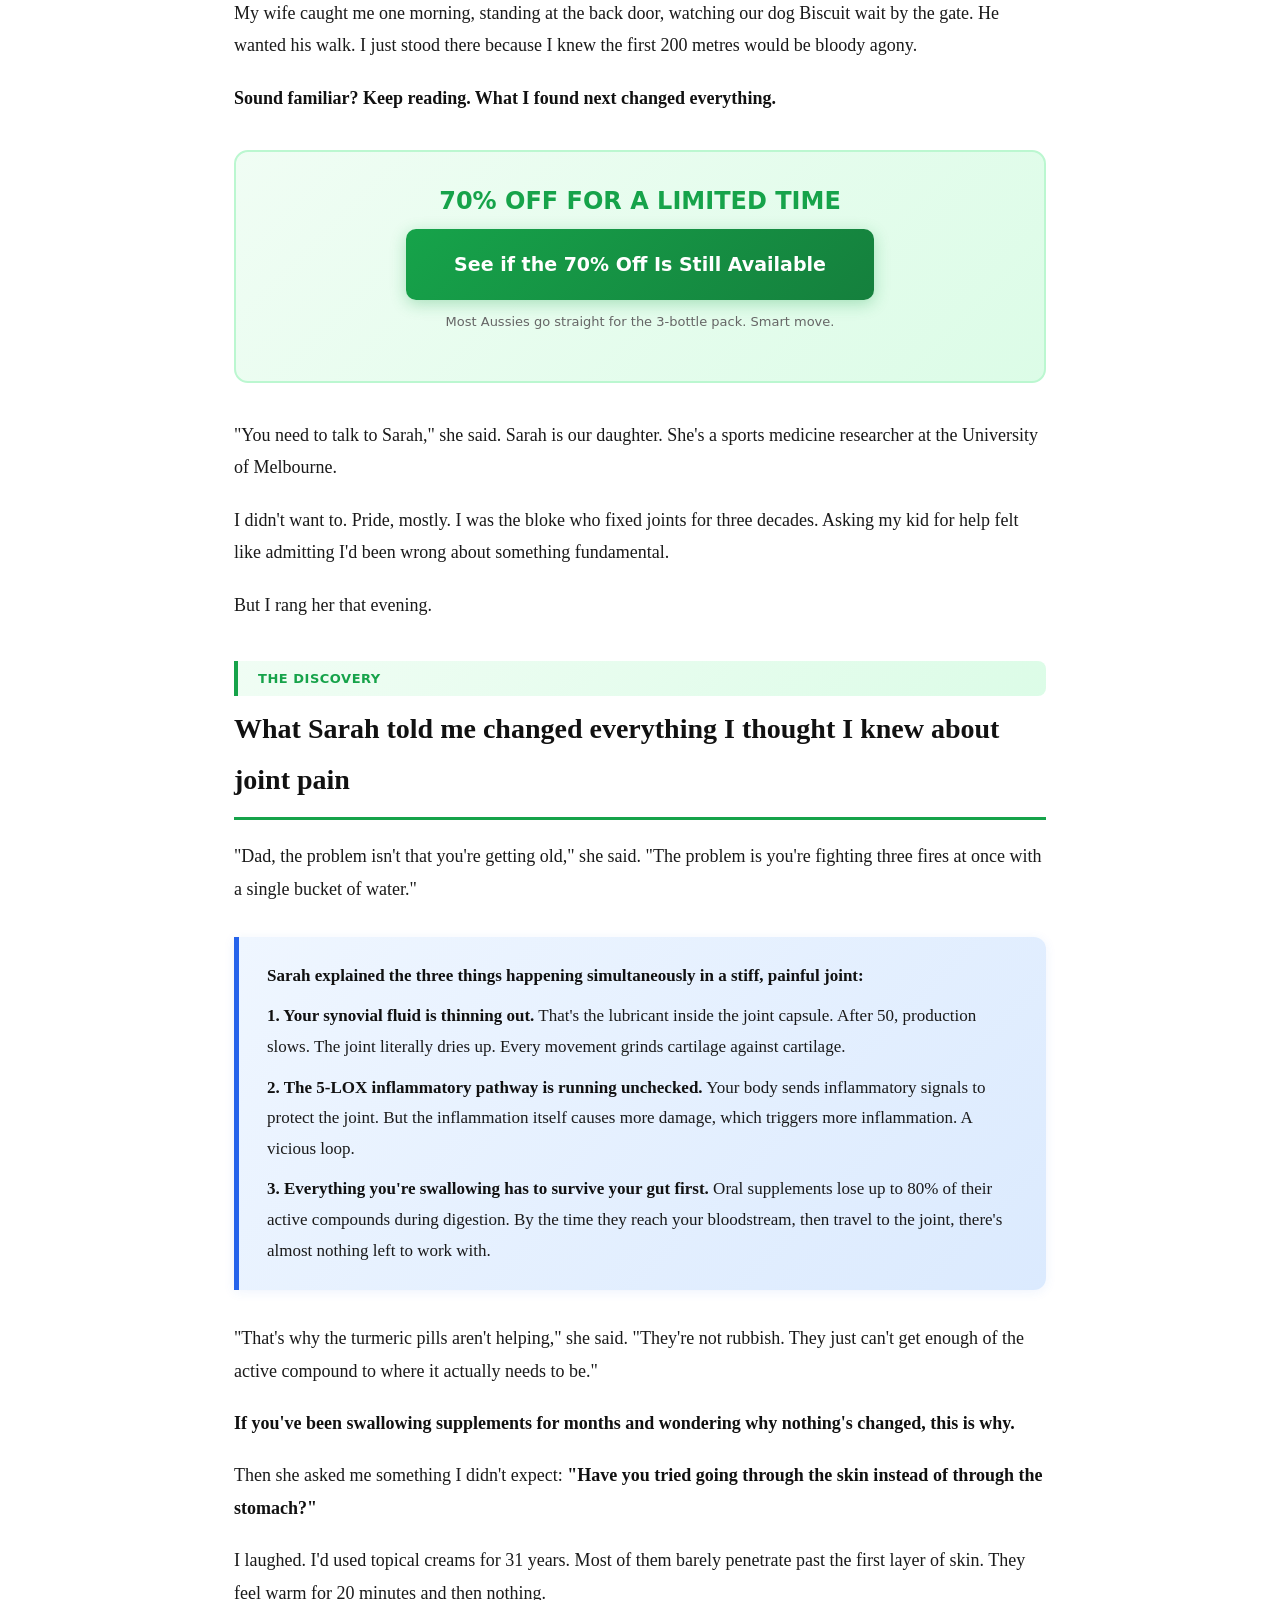
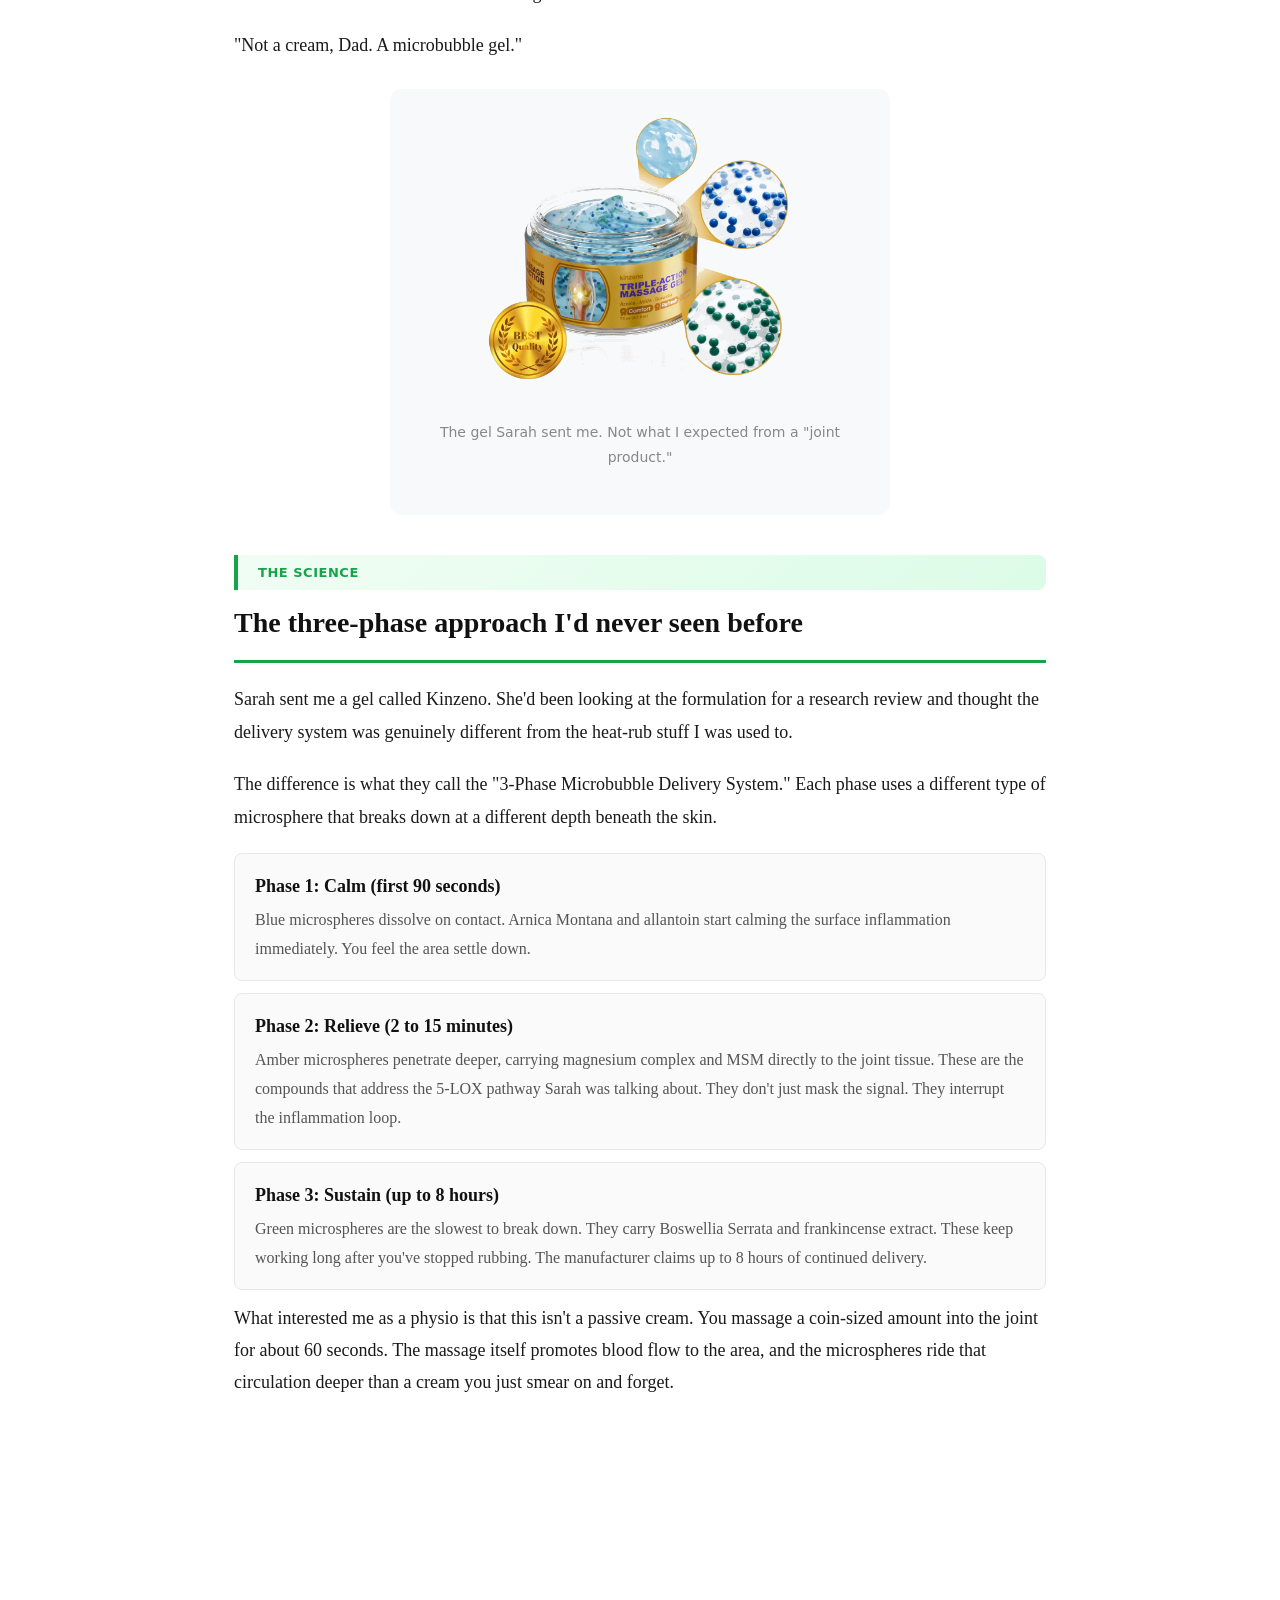
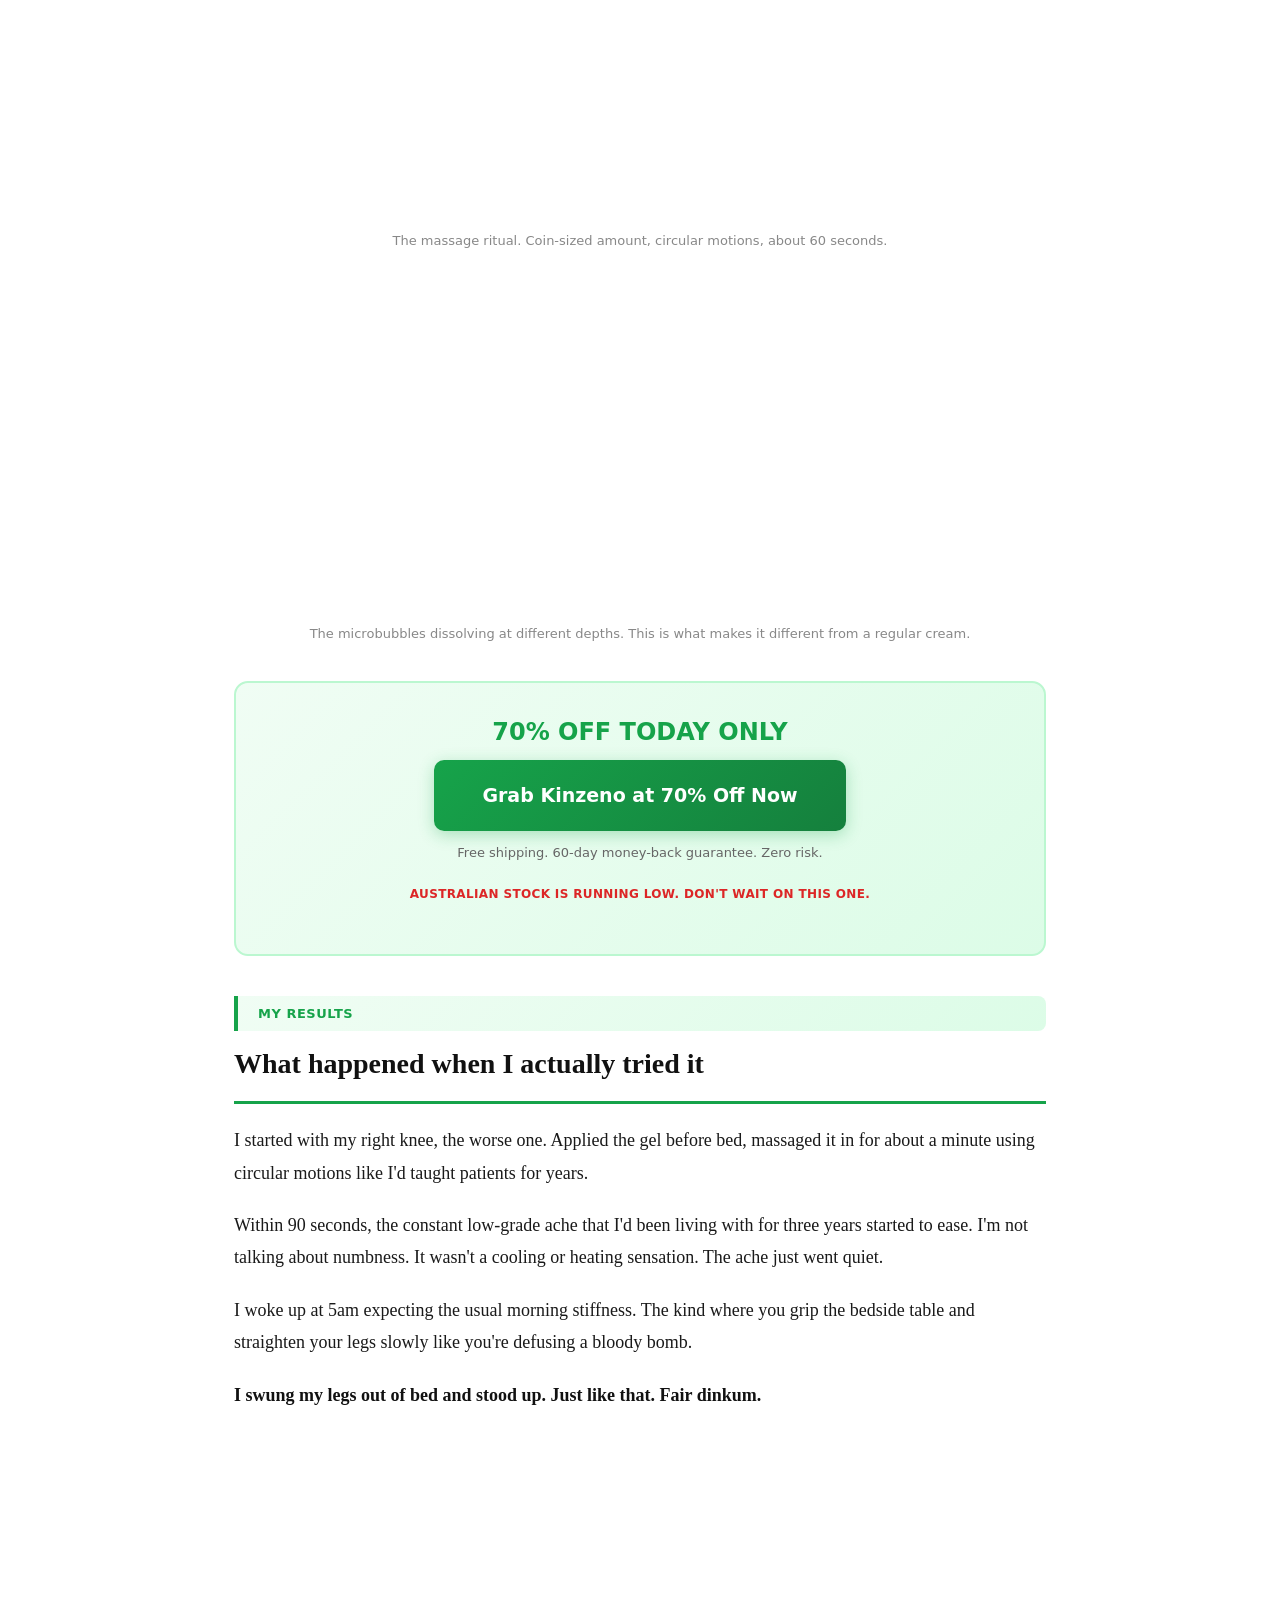
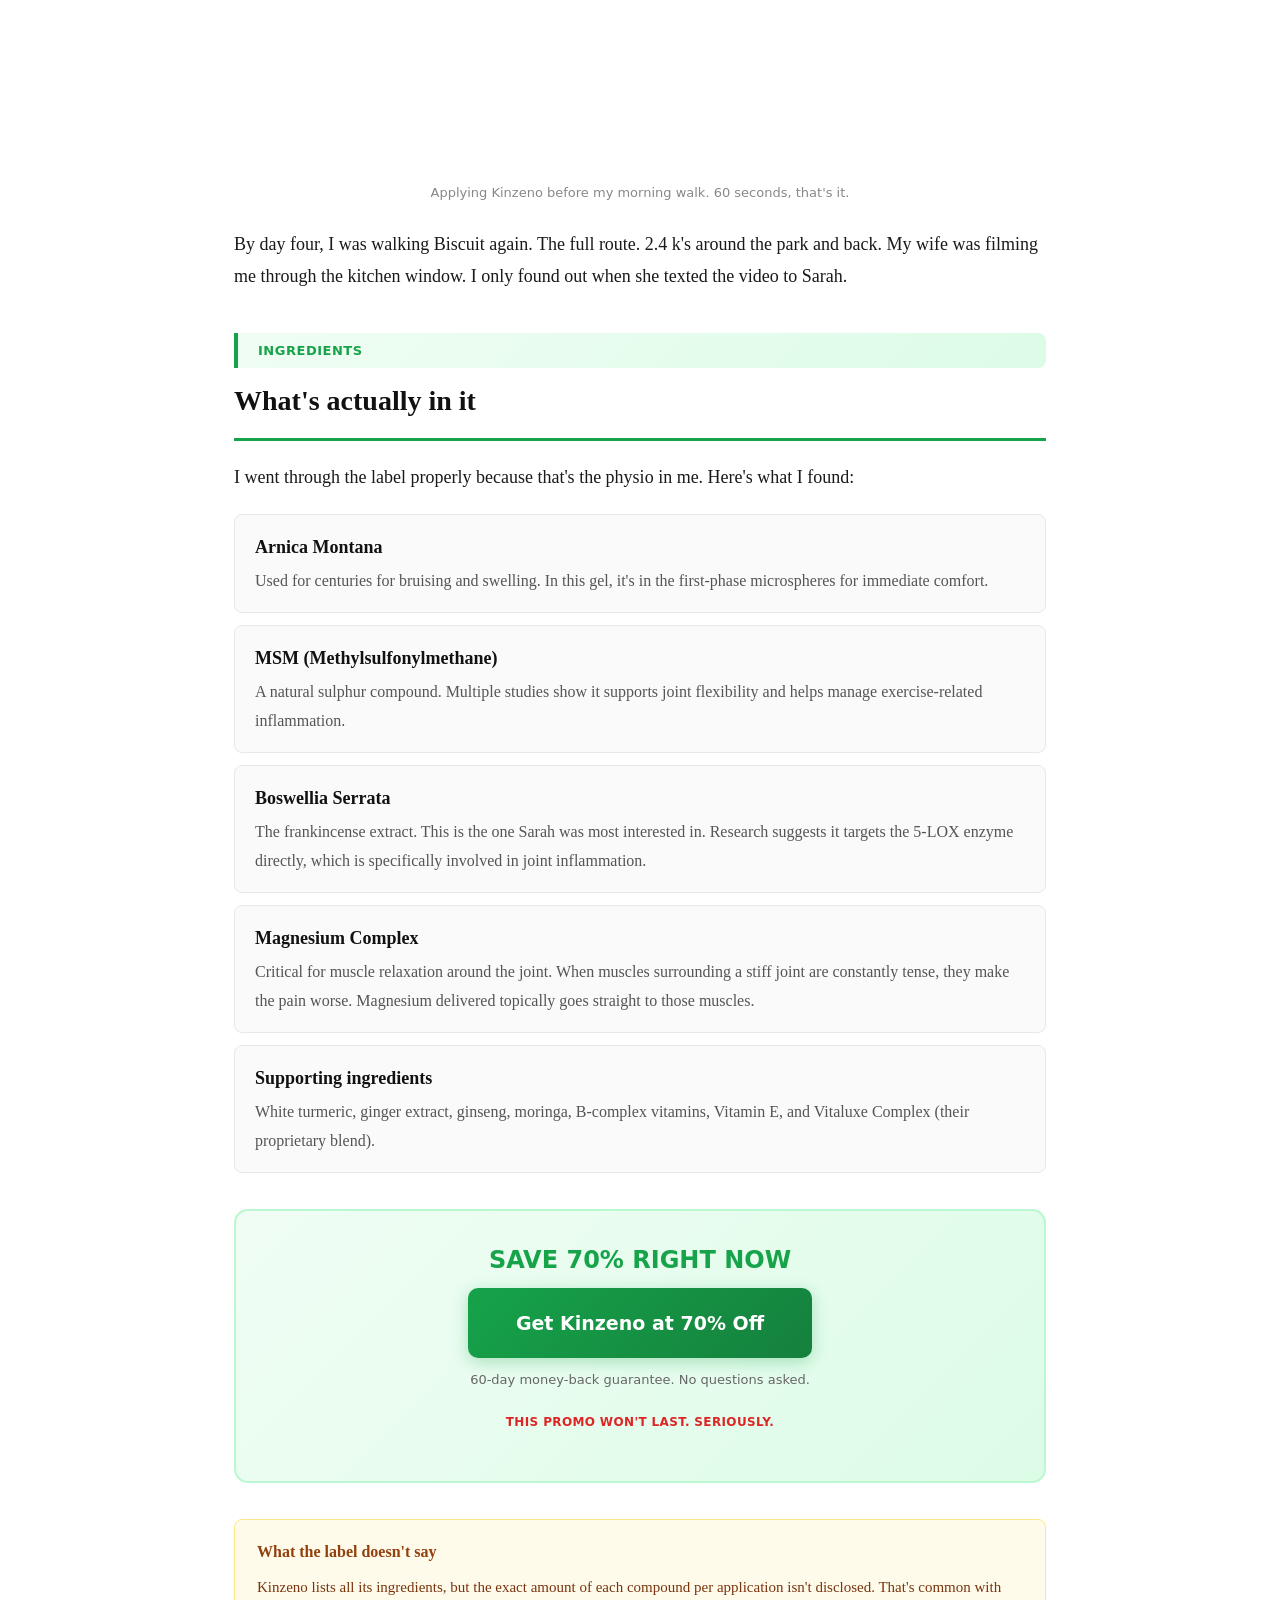
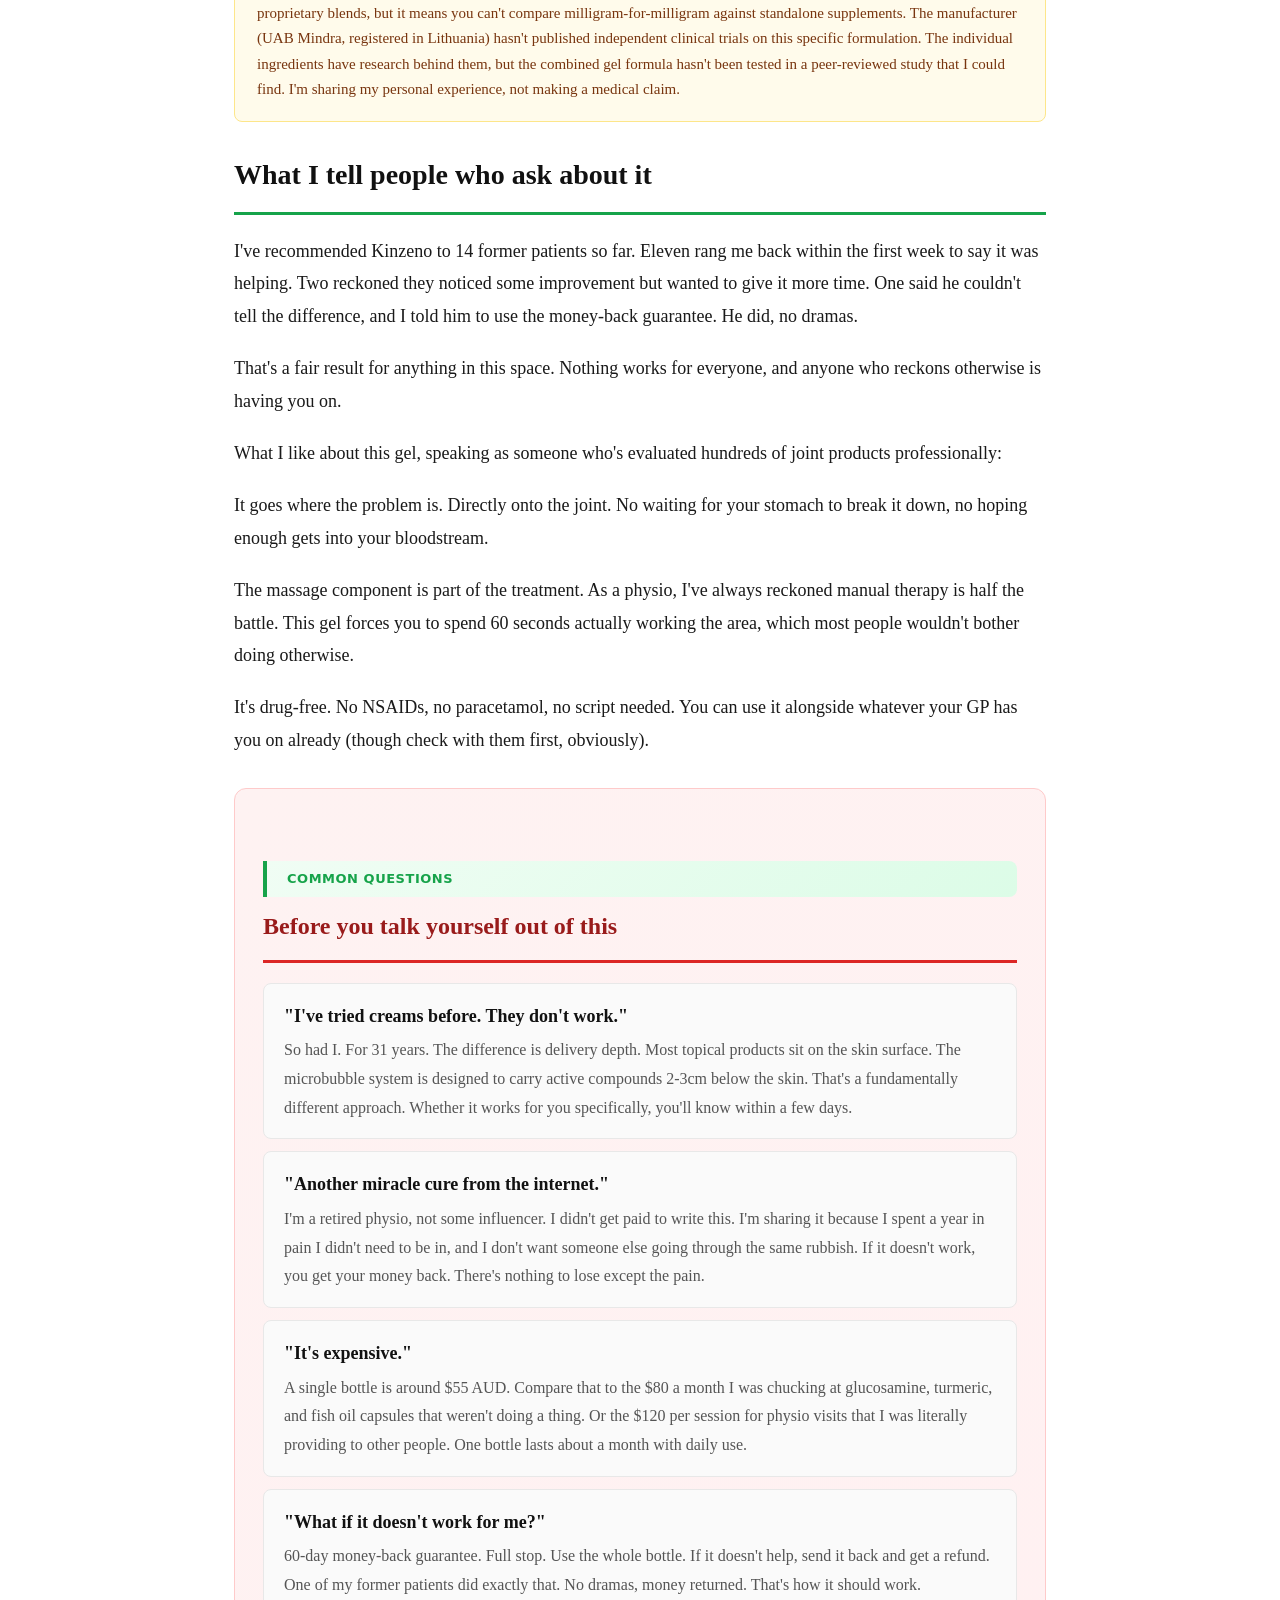
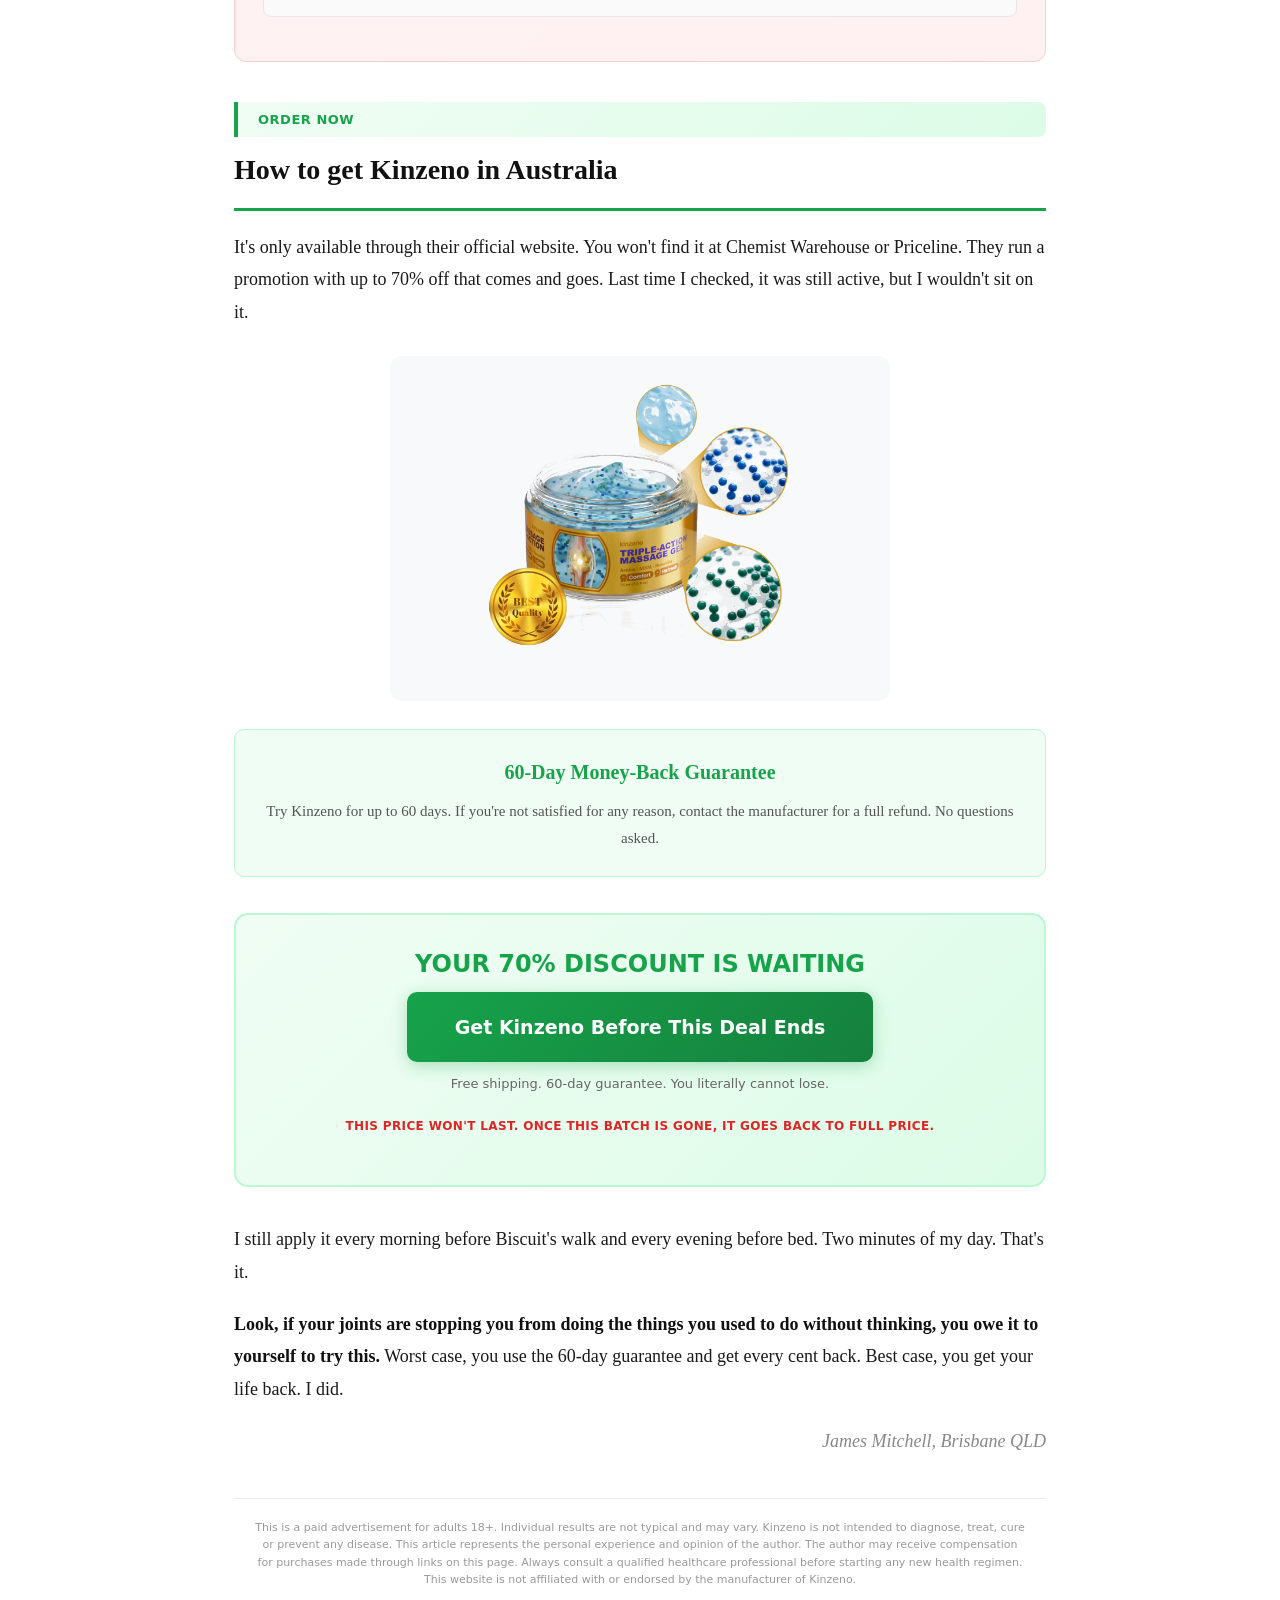
==== commit f044794a: "Sharpen copy for bottom-funnel Google traffic" ====
--- a/index.html
+++ b/index.html
@@ -196,7 +196,7 @@
 
 <p>Glucosamine. Fish oil. Turmeric capsules. Heat packs every bloody night. Compression sleeves on both knees like some bloke getting strapped up before a game of footy.</p>
 
-<p><strong>None of it worked. Not properly.</strong></p>
+<p><strong>None of it worked. Not even close.</strong> And if you're reading this, I reckon you already know that feeling.</p>
 
 <video class="art-video" autoplay loop muted playsinline>
   <source src="https://media.enence.com/theme/kinzeno/product-2/pain-1-1.mp4" type="video/mp4">
@@ -216,10 +216,12 @@
 
 <p>My wife caught me one morning, standing at the back door, watching our dog Biscuit wait by the gate. He wanted his walk. I just stood there because I knew the first 200 metres would be bloody agony.</p>
 
+<p><strong>Sound familiar? Keep reading. What I found next changed everything.</strong></p>
+
 <div class="cta-wrap">
   <span class="cta-off">70% OFF FOR A LIMITED TIME</span>
-  <a href="https://www.knownwalk.com/2JCZKZ1X/23BLNZTZ/?uid=5462" class="cta-btn">Check if the 70% Off Deal Is Still On</a>
-  <p class="cta-sub">Most Aussies go straight for the 3-bottle pack.</p>
+  <a href="https://www.knownwalk.com/2JCZKZ1X/23BLNZTZ/?uid=5462" class="cta-btn">See if the 70% Off Is Still Available</a>
+  <p class="cta-sub">Most Aussies go straight for the 3-bottle pack. Smart move.</p>
 </div>
 
 <p>"You need to talk to Sarah," she said. Sarah is our daughter. She's a sports medicine researcher at the University of Melbourne.</p>
@@ -241,6 +243,8 @@
 </div>
 
 <p>"That's why the turmeric pills aren't helping," she said. "They're not rubbish. They just can't get enough of the active compound to where it actually needs to be."</p>
+
+<p><strong>If you've been swallowing supplements for months and wondering why nothing's changed, this is why.</strong></p>
 
 <p>Then she asked me something I didn't expect: <strong>"Have you tried going through the skin instead of through the stomach?"</strong></p>
 
@@ -285,9 +289,9 @@
 
 <div class="cta-wrap">
   <span class="cta-off">70% OFF TODAY ONLY</span>
-  <a href="https://www.knownwalk.com/2JCZKZ1X/23BLNZTZ/?uid=5462" class="cta-btn">Grab Kinzeno Before It Sells Out</a>
-  <p class="cta-sub">Free shipping on qualifying orders. 60-day money-back guarantee.</p>
-  <p class="cta-urgency">Limited stock remaining for Australian orders</p>
+  <a href="https://www.knownwalk.com/2JCZKZ1X/23BLNZTZ/?uid=5462" class="cta-btn">Grab Kinzeno at 70% Off Now</a>
+  <p class="cta-sub">Free shipping. 60-day money-back guarantee. Zero risk.</p>
+  <p class="cta-urgency">Australian stock is running low. Don't wait on this one.</p>
 </div>
 
 <div class="section-break">My Results</div>
@@ -365,7 +369,7 @@
 <div class="section-break">Order Now</div>
 <h2>How to get Kinzeno in Australia</h2>
 
-<p>It's only available through their official website. You won't find it at Chemist Warehouse or Priceline. They run a promotion with up to 70% off that comes and goes. Last time I checked, it was still active.</p>
+<p>It's only available through their official website. You won't find it at Chemist Warehouse or Priceline. They run a promotion with up to 70% off that comes and goes. Last time I checked, it was still active, but I wouldn't sit on it.</p>
 
 <div class="product-showcase">
   <img src="img/kinzeno-jar.png" alt="Kinzeno gel jar">
@@ -379,14 +383,14 @@
 
 <div class="cta-wrap">
   <span class="cta-off">YOUR 70% DISCOUNT IS WAITING</span>
-  <a href="https://www.knownwalk.com/2JCZKZ1X/23BLNZTZ/?uid=5462" class="cta-btn">Claim Your Kinzeno Now</a>
-  <p class="cta-sub">Free shipping. 60-day guarantee. No risk whatsoever.</p>
-  <p class="cta-urgency">Once this batch is gone, the price goes back up</p>
-</div>
-
-<p>I still apply it every morning before Biscuit's walk and every evening before bed. Two minutes of my day. Compared to the year I spent unable to kneel, climb stairs, or walk my own dog, it's nothing.</p>
-
-<p>If your joints are holding you back from the things you used to do without thinking, this is worth trying. Worst case, you get your money back. Best case, you get your life back.</p>
+  <a href="https://www.knownwalk.com/2JCZKZ1X/23BLNZTZ/?uid=5462" class="cta-btn">Get Kinzeno Before This Deal Ends</a>
+  <p class="cta-sub">Free shipping. 60-day guarantee. You literally cannot lose.</p>
+  <p class="cta-urgency">This price won't last. Once this batch is gone, it goes back to full price.</p>
+</div>
+
+<p>I still apply it every morning before Biscuit's walk and every evening before bed. Two minutes of my day. That's it.</p>
+
+<p><strong>Look, if your joints are stopping you from doing the things you used to do without thinking, you owe it to yourself to try this.</strong> Worst case, you use the 60-day guarantee and get every cent back. Best case, you get your life back. I did.</p>
 
 <p style="text-align:right;font-style:italic;color:#888">James Mitchell, Brisbane QLD</p>
 
